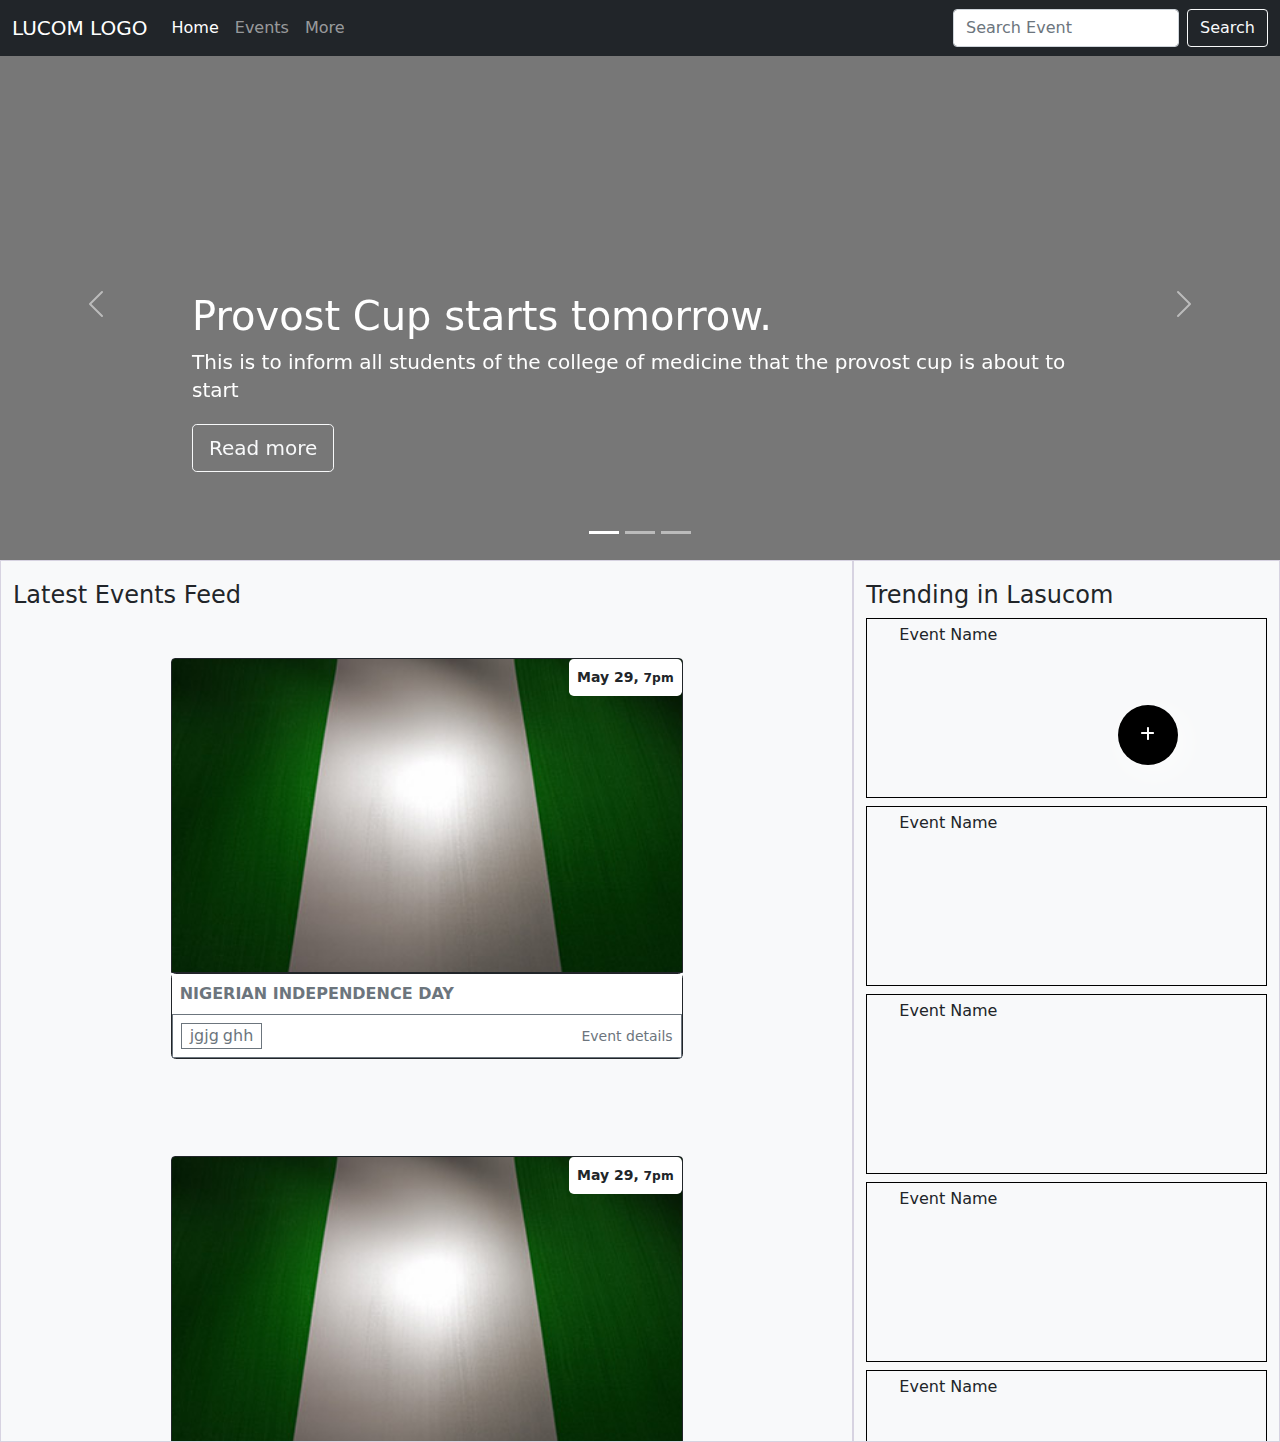
==== index2.html @ 35ef7aa4 "Making fixes" ====
<!DOCTYPE html>
<html lang="en">
<head>
    <meta charset="UTF-8">
    <meta http-equiv="X-UA-Compatible" content="IE=edge">
    <meta name="viewport" content="width=device-width, initial-scale=1.0">
    <meta name="description" content="LUCOM:The Official Web App for Events happening in LASUCOM " >
    <meta name="keywords" content="lasucom, events, lasucom-events, lasucom news">
    <meta name="author" content="The LUCOM-DEV Team">
    <title>Document</title>
    <link rel="stylesheet" href="style.css">
    <link rel="stylesheet" href="bootstrap.css">
    <link rel="stylesheet" href="media.css">
    <link rel="stylesheet" href="effect.css">
    <link rel="stylesheet" href="https://cdnjs.cloudflare.com/ajax/libs/font-awesome/6.4.0/css/all.min.css" />
  </head>



<body class="bg-light m-0">
    
    <div class="m-0  father-div "> 


      <nav class="navbar navbar-expand-md navbar-dark fixed-top bg-dark">
        <div class="container-fluid">
          <a class="navbar-brand" href="#">LUCOM LOGO</a>
          <button class="navbar-toggler" type="button" data-bs-toggle="collapse" data-bs-target="#navbarCollapse" aria-controls="navbarCollapse" aria-expanded="false" aria-label="Toggle navigation">
            <span class="navbar-toggler-icon"></span>
          </button>
          <div class="collapse navbar-collapse" id="navbarCollapse">
            <ul class="navbar-nav me-auto mb-2 mb-md-0">
              <li class="nav-item">
                <a class="nav-link active" aria-current="page" href="#">Home</a>
              </li>
              <li class="nav-item">
                <a class="nav-link" href="#">Events</a>
              </li>
              <li class="nav-item">
                <a class="nav-link ">More</a>
              </li>
            </ul>
            <form class="d-flex">
              <input  class="form-control me-2 " type="search" placeholder="Search Event" aria-label="Search">
              <button  class="btn btn-outline-light" type="submit">Search</button>
            </form>
          </div>
        </div>
      </nav>


    

        <main  class=" container-fluid m-0 p-0">

            <div id="myCarousel" class="carousel slide" data-bs-ride="carousel">

              <div class="carousel-indicators">
                <button type="button" data-bs-target="#myCarousel" data-bs-slide-to="0" class="active" aria-current="true" aria-label="Slide 1"></button>
                <button type="button" data-bs-target="#myCarousel" data-bs-slide-to="1" aria-label="Slide 2"></button>
                <button type="button" data-bs-target="#myCarousel" data-bs-slide-to="2" aria-label="Slide 3"></button>
              </div>

              <div class="carousel-inner">
                <div class="carousel-item active">
                  <svg class="bd-placeholder-img" width="100%" height="100%" xmlns="http://www.w3.org/2000/svg" aria-hidden="true" preserveAspectRatio="xMidYMid slice" focusable="false"><rect width="100%" height="100%" fill="#777"/></svg>
          
                  <div class="container">
                    <div class="carousel-caption text-start">
                      <h1>Provost Cup starts tomorrow.</h1>
                      <p>This is to inform all students of the college of medicine that the provost cup is about to start</p>
                      <p><a class="btn btn-lg btn-outline-light" href="#">Read more</a></p>
                    </div>
                  </div>
                </div>


                <div class="carousel-item">
                  <svg class="bd-placeholder-img" width="100%" height="100%" xmlns="http://www.w3.org/2000/svg" aria-hidden="true" preserveAspectRatio="xMidYMid slice" focusable="false"><rect width="100%" height="100%" fill="#777"/></svg>
          
                  <div class="container">
                    <div class="carousel-caption">
                      <h1>The Quintessentials will be having their induction next month.</h1>
                      <p>We are glad to announce the induction program for our final students</p>
                      <p><a class="btn btn-lg btn-outline-light" href="#">Read more</a></p>
                    </div>
                  </div>
                </div>


                <div class="carousel-item">
                  <svg class="bd-placeholder-img" width="100%" height="100%" xmlns="http://www.w3.org/2000/svg" aria-hidden="true" preserveAspectRatio="xMidYMid slice" focusable="false"><rect width="100%" height="100%" fill="#777"/></svg>
          
                  <div class="container">
                    <div class="carousel-caption text-end">
                      <h1>Today is the Provost's Birthday.</h1>
                      <p>Happy birthday to Prof. Adewuya!</p>
                      <p><a class="btn btn-lg btn-outline-light" href="#">Read more</a></p>
                    </div>
                  </div>
                </div>
              </div>

              <button class="carousel-control-prev" type="button" data-bs-target="#myCarousel" data-bs-slide="prev">
                <span class="carousel-control-prev-icon" aria-hidden="true"></span>
                <span class="visually-hidden">Previous</span>
              </button>
              <button class="carousel-control-next" type="button" data-bs-target="#myCarousel" data-bs-slide="next">
                <span class="carousel-control-next-icon" aria-hidden="true"></span>
                <span class="visually-hidden">Next</span>
              </button>


            </div>
        </main>

<!--end of our carousel-->





<div style="margin: 0;"  class="row">

  <div class="container-fluid col-sm-4 themed-grid-col trend-head order-md-2    ">
    <h4 class="mt-2">Trending in Lasucom</h4>
<div class="trending container-fluid m-0 p-0 d-flex flex-lg-column flex-sm-column gap-2  " >
<div class="content container-fluid "><h6 class="trends mt-1 ms-2">Event Name</h4></div>
<div class="content container-fluid "><h6 class="trends mt-1 ms-2">Event Name</h4></div>
<div class="content container-fluid "><h6 class="trends mt-1 ms-2">Event Name</h4></div>
<div class="content container-fluid "><h6 class="trends mt-1 ms-2">Event Name</h4></div>
<div class="content container-fluid "><h6 class="trends mt-1 ms-2">Event Name</h4></div>
<div class="content container-fluid "><h6 class="trends mt-1 ms-2">Event Name</h4></div>
<div class="content container-fluid "><h6 class="trends mt-1 ms-2">Event Name</h4></div>
<div class="content container-fluid "><h6 class="trends mt-1 ms-2">Event Name</h4></div>
 </div>
  
  </div>

  
  <div class="col-sm-8 themed-grid-col order-md-1 event-head  " id="event-head">

    <h4 class="mt-2">Latest Events Feed</h4>
      <div class="event mt-5 ">
  
      <div class="event-card border border-dark rounded-top   ">
      <div class="top  d-flex justify-content-end ">
          <div class="date border-0 bg-white w-auto rounded-3 flex-column p-2  fw-bold small"> <span>May 29,</span> <span class="small">7pm</span></div>
      </div>
      </div>
  
      <div class="bottom  rounded-3  border border-dark text-muted h-auto">
        <div class="top d-flex justify-content-start ">
        <div class="event-title w-100  bg-white  p-2 ">
        <span class="fw-bold">NIGERIAN INDEPENDENCE DAY</span>
        </div>
        </div>
        <div class="d-flex justify-content-between align-items-center bg-white p-2  border border-secondary  ">
          <div class="content-left d-flex gap-1 border border-secondary px-2 ">
              <div class="engage ">jgjg</div>
          <div class="more ">ghh</div>
          </div>
          <div class="content-right">
              <small class="small ">Event details</small>
          </div>
        </div>
      </div>
      </div>



      <div class="event mt-5 ">
  
        <div class="event-card border border-dark rounded-top   ">
        <div class="top  d-flex justify-content-end ">
            <div class="date border-0 bg-white w-auto rounded-3 flex-column p-2  fw-bold small"> <span>May 29,</span> <span class="small">7pm</span></div>
        </div>
        </div>
    
        <div class="bottom  rounded-3  border border-dark text-muted h-auto">
          <div class="top d-flex justify-content-start ">
          <div class="event-title w-100  bg-white  p-2 ">
          <span class="fw-bold">NIGERIAN INDEPENDENCE DAY</span>
          </div>
          </div>
          <div class="d-flex justify-content-between align-items-center bg-white p-2  border border-secondary  ">
            <div class="content-left d-flex gap-1 border border-secondary px-2 ">
                <div class="engage ">jgjg</div>
            <div class="more ">ghh</div>
            </div>
            <div class="content-right">
                <small class="small ">Event details</small>
            </div>
          </div>
        </div>
        </div>




     



  
     </div>

  </div>





  <!-- <div class=" d-flex justify-content-end create-event fixed-bottom rounded-circle h-50 w-50 bg-danger ">
    <span>+</span>
  </div>-->
          <div class="fixed-bottom  ">
            <div class=" fixed-bottom d-flex justify-content-end create-cont ">
            <div class=" w-auto">
              <button type="button" class="create-button" data-bs-toggle="tooltip" data-bs-placement="left" title="Create Event">
               <i class=" fa fa-light fa-plus "></i>
              </button>
            </div>
            </div>


<div class="footbar  ">

  <div><i class="">Home</i></div>
  <div><i class="">Search</i></div>
  <div><i class="">Bell</i></div>
  <div><i class="">More</i></div>

</div>
</div>



    </div>
    
    <script src="script.js"></script>
    <script src="bootstrap.bundle.min.js"></script>
</body>
</html>
---- style.css ----
::-webkit-scrollbar {
    width: 12px;
}

::-webkit-scrollbar-thumb {
    background-color: #888;
}

::-webkit-scrollbar-thumb:hover {
    background-color: #555;
}



body {
    margin: 0;
    padding: 0;
    scroll-behavior: smooth;
}



.father-div {
    margin: 0;
}




.content {
   border: 1px solid black;
   height: 20vh;
   padding: 2px;
  
     
}

.footbar {
    color: white;
    display: none;
    grid-row: 2;
    height: 60px;
    background: black;
    width: auto;
   
 }
 
 
 .footbar div {
     border: 1px solid grey;
     width:25%;
     display: flex;
     align-items: center;
     justify-content: center;
     padding: 2px;
     height: auto;
 }
 

.event-head {
    overflow-y: scroll;
   height: 98vh;
}


.event {
    width: 100%;
    height: 50vh;
    padding: 0;
    margin: 0;
   
    
}
.event-card{
    background-image: url(./Nigeria.jpg);
    background-position: center;
    background-repeat: no-repeat;
    background-size: cover;
    object-fit: contain;
    overflow: hidden;
    width: auto;
    height: 35vh;
    margin: 0;

}

.top {
background: transparent;
background-color: transparent;
}

.date{
padding: 2px;
}


.bottom{

height: 15vh;
margin: 0;

}

.create-cont {
   margin-bottom: 15vh;
   margin-right: 8vw;
}

.create-button {
    background-color: black;
    color: white;
    font-size: 16px;
    border: none;
    width: 60px;
    height: 60px;
    padding: 10px;
    border-radius: 50%;
    cursor: pointer;
    box-shadow: 6px 7px 40px -4px
            rgb(255, 255, 255);
}

.fa {
    font-style: normal;
}
---- media.css ----
/* This file contains the media queries for the site */


@media screen and (max-width: 308px) {
    
    .trending {
        padding-left: 80px;
       
    }
    
    .content {
       
        width: 100px;
        
    }
        
    
    }

    @media (max-width: 575px) {
       .father-div { 
       padding-bottom: 500px;
      
       }
        .event-head {
            height: 24vh;
        }

        .footbar {
            display: flex;
           
        }

        

        .trend-head {
          width: 100vw;
         height: 200px;
        overflow: hidden;

          
        }


        .trending {
            display: flex ; 
           flex-direction: row;
           padding: 4px;
           flex-wrap: nowrap;
           gap: 2;
           width: 100vw;
           height: 80%;
           overflow-x: auto;
          padding-left: 40px;
           color: blue;
          
        }

        .content {
            width: 150px;
            height: 100%;
            resize: none;
            flex: 0 0 auto;
            margin-right: 10px;
        }

        .event-head {
            overflow-y: visible;
            margin-bottom: 285px;
        }
              
    }


    @media (max-width: 767.98px) {
       
       

        .trending {
           
           
           display: flex !important; 
           flex-direction: row;
           gap: 3;
           overflow-x: scroll;
         
           flex-wrap: nowrap;
        }
              
    }
    


    @media (min-width: 769.98px) {

        .trend-head {
          height: 98vh;
          overflow-y: scroll;
          white-space: nowrap;
        }

    }


    @media (min-width: 800px) {

        .event {
          width: 40vw !important;
        
         margin: 0 auto;
        }

    }

    @media (max-width: 900px) {

    

    }
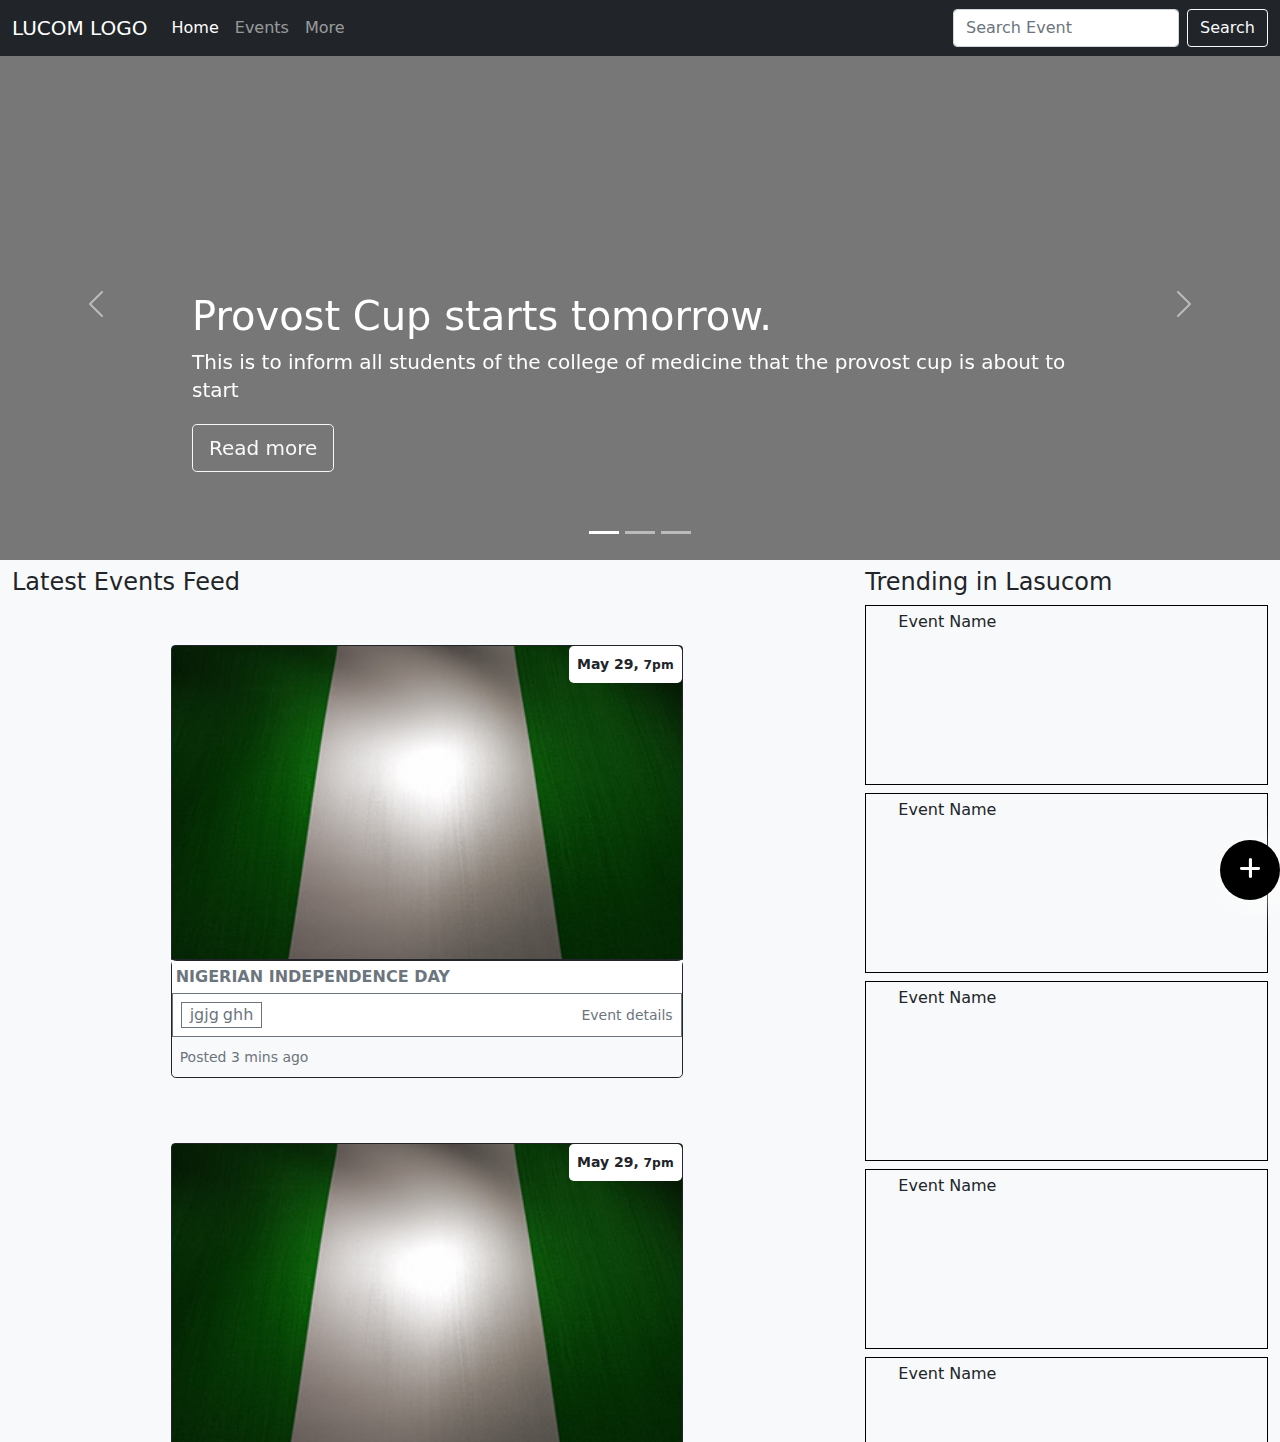
==== commit 7abbef11: "Added Post timer at bottom of card" ====
--- a/index2.html
+++ b/index2.html
@@ -7,7 +7,7 @@
     <meta name="description" content="LUCOM:The Official Web App for Events happening in LASUCOM " >
     <meta name="keywords" content="lasucom, events, lasucom-events, lasucom news">
     <meta name="author" content="The LUCOM-DEV Team">
-    <title>Document</title>
+    <title>LUCOM-EVENT</title>
     <link rel="stylesheet" href="style.css">
     <link rel="stylesheet" href="bootstrap.css">
     <link rel="stylesheet" href="media.css">
@@ -151,8 +151,8 @@
   
       <div class="bottom  rounded-3  border border-dark text-muted h-auto">
         <div class="top d-flex justify-content-start ">
-        <div class="event-title w-100  bg-white  p-2 ">
-        <span class="fw-bold">NIGERIAN INDEPENDENCE DAY</span>
+        <div class="event-title  w-100  bg-white  p-1 ">
+        <span class="fw-bold card-text">NIGERIAN INDEPENDENCE DAY </span>
         </div>
         </div>
         <div class="d-flex justify-content-between align-items-center bg-white p-2  border border-secondary  ">
@@ -164,6 +164,10 @@
               <small class="small ">Event details</small>
           </div>
         </div>
+        <div>
+          <p class="card-text p-2"><small class="text-muted">Posted 3 mins ago</small></p>
+        </div>
+        
       </div>
       </div>
 
@@ -180,7 +184,7 @@
         <div class="bottom  rounded-3  border border-dark text-muted h-auto">
           <div class="top d-flex justify-content-start ">
           <div class="event-title w-100  bg-white  p-2 ">
-          <span class="fw-bold">NIGERIAN INDEPENDENCE DAY</span>
+          <span class="fw-bold text-black">NIGERIAN INDEPENDENCE DAY</span>
           </div>
           </div>
           <div class="d-flex justify-content-between align-items-center bg-white p-2  border border-secondary  ">
@@ -191,6 +195,9 @@
             <div class="content-right">
                 <small class="small ">Event details</small>
             </div>
+          </div>
+          <div>
+            <p class="card-text p-2"><small class="text-muted">Posted 3 mins ago</small></p>
           </div>
         </div>
         </div>
--- a/style.css
+++ b/style.css
@@ -9,6 +9,7 @@
 ::-webkit-scrollbar-thumb:hover {
     background-color: #555;
 }
+
 
 
 
@@ -101,10 +102,23 @@
 
 }
 
-.create-cont {
-   margin-bottom: 15vh;
-   margin-right: 8vw;
-}
+.slide-div {
+    position: fixed;
+    bottom: 95px;
+    right: -100px; /* Initial position outside the viewport */
+    transition: right 0.5s ease-out; /* Animation duration and easing */
+  }
+  
+  .slide-div.show {
+    right: 20px; /* Final position when shown */
+    opacity: 1; /* Show the div */
+  }
+  
+  .slide-div.hide {
+    right: -100px; /* Hide the div */
+    opacity: 0;
+  }
+  
 
 .create-button {
     background-color: black;
@@ -120,6 +134,105 @@
             rgb(255, 255, 255);
 }
 
+.upload-button {
+        color: white;
+        font-size: 16px;
+        border: none;
+        width: 60px;
+        height: 60px;
+        padding: 10px;
+        border-radius: 50%;
+        cursor: pointer;
+        box-shadow: 6px 7px 40px -4px
+                rgb(255, 255, 255);
+                transition: right 0.5s ease-out;
+                right: -100px;
+}
+
+.upload-button {
+    right: 20px;
+}
 .fa {
     font-style: normal;
-}+    font-size: 25px;
+}
+
+
+
+
+
+
+
+
+/*Here comes the code for the dashboard*/
+
+.left-parent {
+    height: 8vh;
+}
+
+
+.profile-details {
+    height: 13vh;
+    border-bottom: 1px solid rgba(0, 123, 255, .2);;
+}
+
+.profile-pic {
+    border-radius: 50%;
+    border: none;
+    width: 50px;
+    height: 50px;
+}
+
+.dp {
+    font-size: 16px;
+    border: none;
+    width: 50px;
+    height: 50px;
+    border-radius: 50%;
+    cursor: pointer;
+    
+  
+}
+
+
+
+
+/* Style the file input container */
+#file-input {
+    position: absolute;
+    opacity: 0;
+   
+   
+  }
+  
+  /* Style the label */
+  #file-label {
+    display: inline-block;
+    padding: 20px 20px;
+    background-color: #e8e8e8;
+    color: #333;
+    cursor: pointer;
+    width: 70px;
+    height: 70px;
+    border-radius: 50%;
+    cursor: pointer;
+    text-align: center;
+  }
+  
+  /* Style the "No image chosen" text */
+  #file-chosen {
+    margin-left: 10px;
+    color: #666;
+  }
+  
+  /* Change the "Choose file" text */
+  #file-input::file-selector-button::before {
+    content: "Choose image";
+  }
+  
+  
+  /* Change the "No file chosen" text */
+  #file-input::file-selector-button::after {
+    content: "No image chosen";
+  }
+  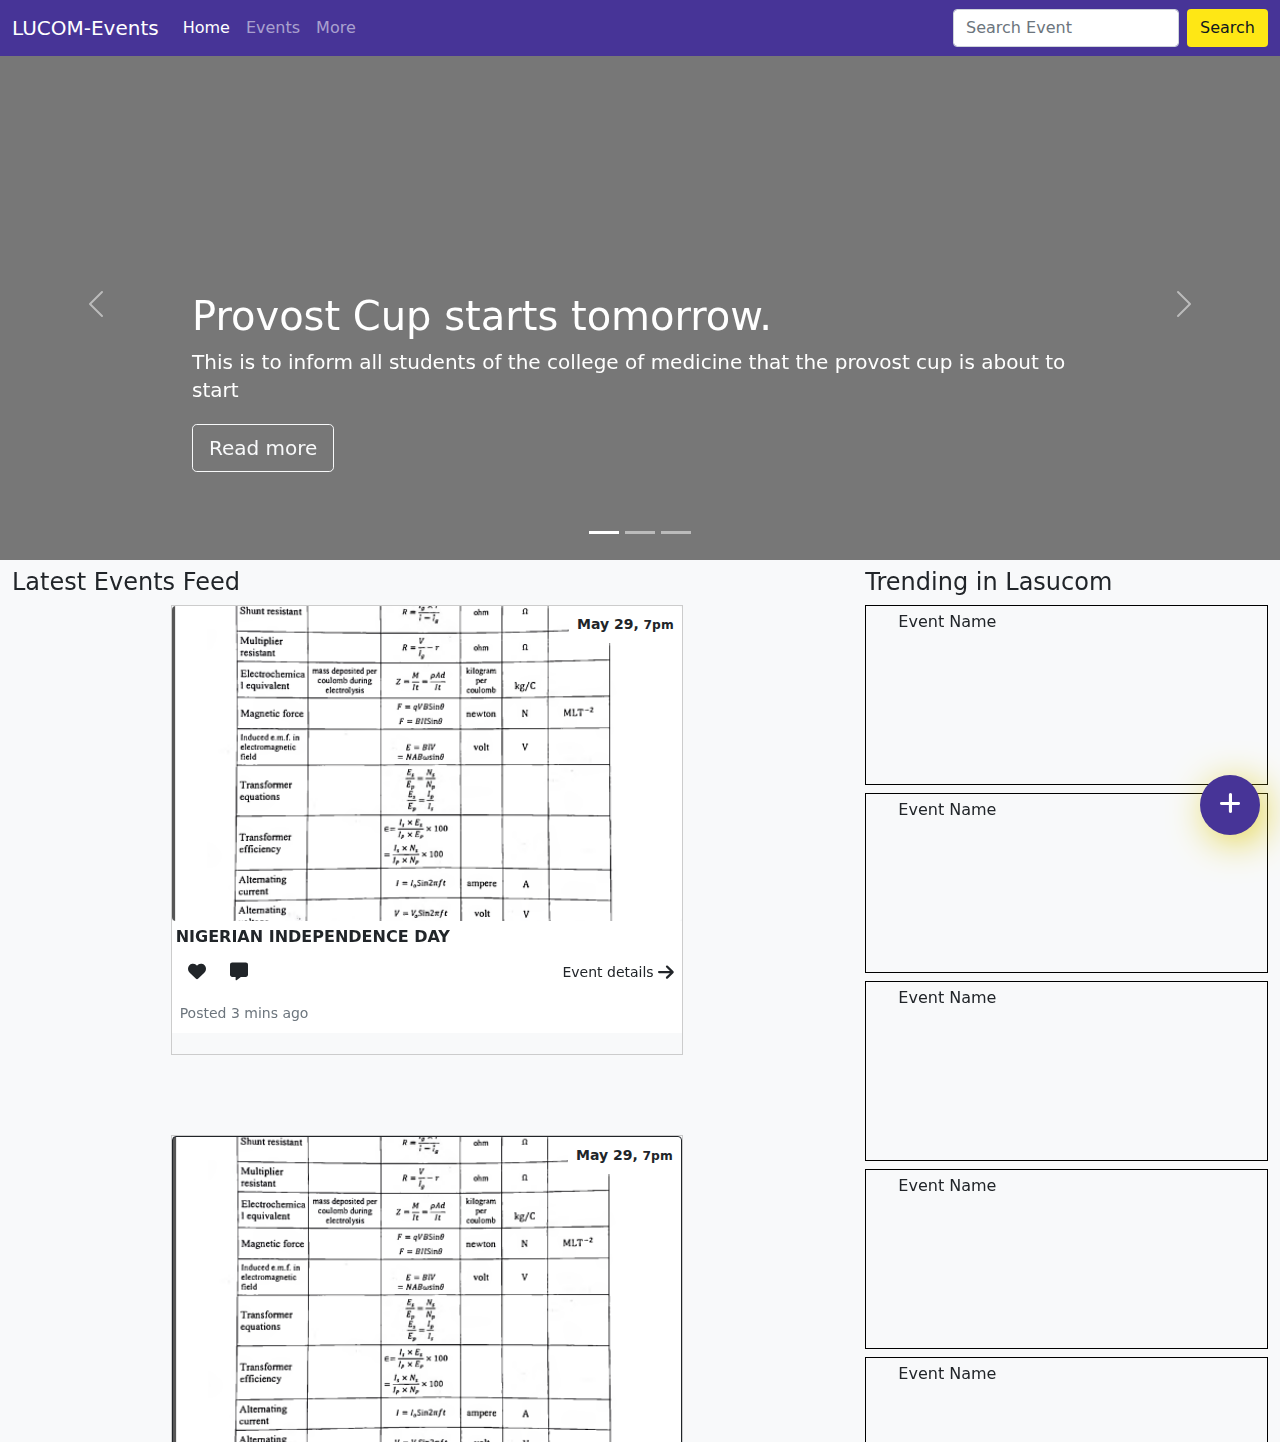
==== commit ddc8ff52: "Added Post timer at bottom of card" ====
--- a/index2.html
+++ b/index2.html
@@ -22,9 +22,9 @@
     <div class="m-0  father-div "> 
 
 
-      <nav class="navbar navbar-expand-md navbar-dark fixed-top bg-dark">
+      <nav style="background-color: #473497;" class="navbar navbar-dark navbar-expand-md  fixed-top">
         <div class="container-fluid">
-          <a class="navbar-brand" href="#">LUCOM LOGO</a>
+          <a class="navbar-brand" href="#">LUCOM-Events</a>
           <button class="navbar-toggler" type="button" data-bs-toggle="collapse" data-bs-target="#navbarCollapse" aria-controls="navbarCollapse" aria-expanded="false" aria-label="Toggle navigation">
             <span class="navbar-toggler-icon"></span>
           </button>
@@ -42,7 +42,7 @@
             </ul>
             <form class="d-flex">
               <input  class="form-control me-2 " type="search" placeholder="Search Event" aria-label="Search">
-              <button  class="btn btn-outline-light" type="submit">Search</button>
+              <button style="background-color: #FEE715FF; color: #101820FF ;"  class="btn " type="submit">Search</button>
             </form>
           </div>
         </div>
@@ -141,30 +141,30 @@
   <div class="col-sm-8 themed-grid-col order-md-1 event-head  " id="event-head">
 
     <h4 class="mt-2">Latest Events Feed</h4>
-      <div class="event mt-5 ">
-  
-      <div class="event-card border border-dark rounded-top   ">
+      <div class="event mb-event-5 ">
+  
+      <div class="event-card rounded   ">
       <div class="top  d-flex justify-content-end ">
-          <div class="date border-0 bg-white w-auto rounded-3 flex-column p-2  fw-bold small"> <span>May 29,</span> <span class="small">7pm</span></div>
-      </div>
-      </div>
-  
-      <div class="bottom  rounded-3  border border-dark text-muted h-auto">
+          <div data-bs-toggle="tooltip" data-bs-placement="left" title="Date and Time of Event" class="date border-0 bg-white w-auto rounded-3 flex-column p-2  fw-bold small"> <span>May 29,</span> <span class="small">7pm</span></div>
+      </div>
+      </div>
+  
+      <div class="bottom  rounded-3   h-auto">
         <div class="top d-flex justify-content-start ">
-        <div class="event-title  w-100  bg-white  p-1 ">
-        <span class="fw-bold card-text">NIGERIAN INDEPENDENCE DAY </span>
-        </div>
-        </div>
-        <div class="d-flex justify-content-between align-items-center bg-white p-2  border border-secondary  ">
-          <div class="content-left d-flex gap-1 border border-secondary px-2 ">
-              <div class="engage ">jgjg</div>
-          <div class="more ">ghh</div>
-          </div>
-          <div class="content-right">
-              <small class="small ">Event details</small>
-          </div>
-        </div>
-        <div>
+        <div class="event-header  w-100  bg-white  p-1 ">
+        <span class=" event-title fw-bold text-uppercase ">NIGERIAN INDEPENDENCE DAY </span>
+        </div>
+        </div>
+        <div class="d-flex justify-content-between align-items-center bg-white p-2   ">
+          <div class="content-left d-flex gap-lg-4 gap-3   px-2 ">
+              <div class="engage "><i class="small-icon fa fa-thin fa-heart engage-icon"></i></div>
+          <div class="more "><i class="small-icon fa fa-thin fa-message engage-icon"></i></div>
+          </div>
+          <div class="content-right d-flex align-items-center gap-1 ">
+              <small class="small  ">Event details</small><i class="small-icon fa fa-light fa-arrow-right"></i>
+          </div>
+        </div>
+        <div class="bg-white">
           <p class="card-text p-2"><small class="text-muted">Posted 3 mins ago</small></p>
         </div>
         
@@ -173,11 +173,11 @@
 
 
 
-      <div class="event mt-5 ">
+      <div class="event mb-event-5 ">
   
         <div class="event-card border border-dark rounded-top   ">
         <div class="top  d-flex justify-content-end ">
-            <div class="date border-0 bg-white w-auto rounded-3 flex-column p-2  fw-bold small"> <span>May 29,</span> <span class="small">7pm</span></div>
+            <div data-bs-toggle="tooltip" data-bs-placement="left" title="Date and Time of Event" class="date border-0 bg-white w-auto rounded-3 flex-column p-2  fw-bold small"> <span>May 29,</span> <span class="small">7pm</span></div>
         </div>
         </div>
     
@@ -222,13 +222,12 @@
     <span>+</span>
   </div>-->
           <div class="fixed-bottom  ">
-            <div class=" fixed-bottom d-flex justify-content-end create-cont ">
-            <div class=" w-auto">
-              <button type="button" class="create-button" data-bs-toggle="tooltip" data-bs-placement="left" title="Create Event">
+            
+              <button type="button" class=" fixed-bottoms create-button " data-bs-toggle="tooltip" data-bs-placement="left" title="Create Event">
                <i class=" fa fa-light fa-plus "></i>
               </button>
-            </div>
-            </div>
+            
+            
 
 
 <div class="footbar  ">
--- a/style.css
+++ b/style.css
@@ -1,5 +1,5 @@
 ::-webkit-scrollbar {
-    width: 12px;
+    width: 10px;
 }
 
 ::-webkit-scrollbar-thumb {
@@ -7,7 +7,7 @@
 }
 
 ::-webkit-scrollbar-thumb:hover {
-    background-color: #555;
+    background-color:#473497;
 }
 
 
@@ -37,11 +37,11 @@
 }
 
 .footbar {
-    color: white;
+    color: #271770;
     display: none;
     grid-row: 2;
     height: 60px;
-    background: black;
+    background: #FFFF;
     width: auto;
    
  }
@@ -69,11 +69,38 @@
     height: 50vh;
     padding: 0;
     margin: 0;
+    border: 1px solid #ccc;
+      transition: border-color 0.3s;
+      position: relative;
    
     
 }
+
+.event:hover, .event:focus {
+    border-color: purple;
+      box-shadow: 0 0 12px purple;
+}
+
+.event::before {
+    content: "";
+    position: absolute;
+    top: -2px;
+    left: -2px;
+    right: -2px;
+    bottom: -2px;
+    border: 1px solid transparent;
+    z-index: -1;
+    transition: border-color 0.3s;
+}
+
+.event:hover::before,
+.event:focus::before {
+  border-color: purple;
+  box-shadow: 0 0 1px purple;
+}
+
 .event-card{
-    background-image: url(./Nigeria.jpg);
+    background-image: url(./calc.png);
     background-position: center;
     background-repeat: no-repeat;
     background-size: cover;
@@ -85,6 +112,18 @@
 
 }
 
+.event-header {
+   
+}
+
+.eventtitle {
+    overflow: hidden;
+      text-overflow: ellipsis;
+      display: -webkit-box;
+      -webkit-line-clamp: 1;
+      -webkit-box-orient: vertical;
+}
+
 .top {
 background: transparent;
 background-color: transparent;
@@ -119,9 +158,10 @@
     opacity: 0;
   }
   
+  
 
 .create-button {
-    background-color: black;
+    background-color: #473497;
     color: white;
     font-size: 16px;
     border: none;
@@ -131,7 +171,7 @@
     border-radius: 50%;
     cursor: pointer;
     box-shadow: 6px 7px 40px -4px
-            rgb(255, 255, 255);
+            rgb(221, 200, 12);
 }
 
 .upload-button {
--- a/media.css
+++ b/media.css
@@ -17,6 +17,14 @@
         
     
     }
+    
+
+@media screen and (max-width: 306px) {
+   
+
+}
+
+    
 
     @media (max-width: 575px) {
        .father-div { 
@@ -69,7 +77,8 @@
             overflow-y: visible;
             margin-bottom: 285px;
         }
-              
+
+     
     }
 
 
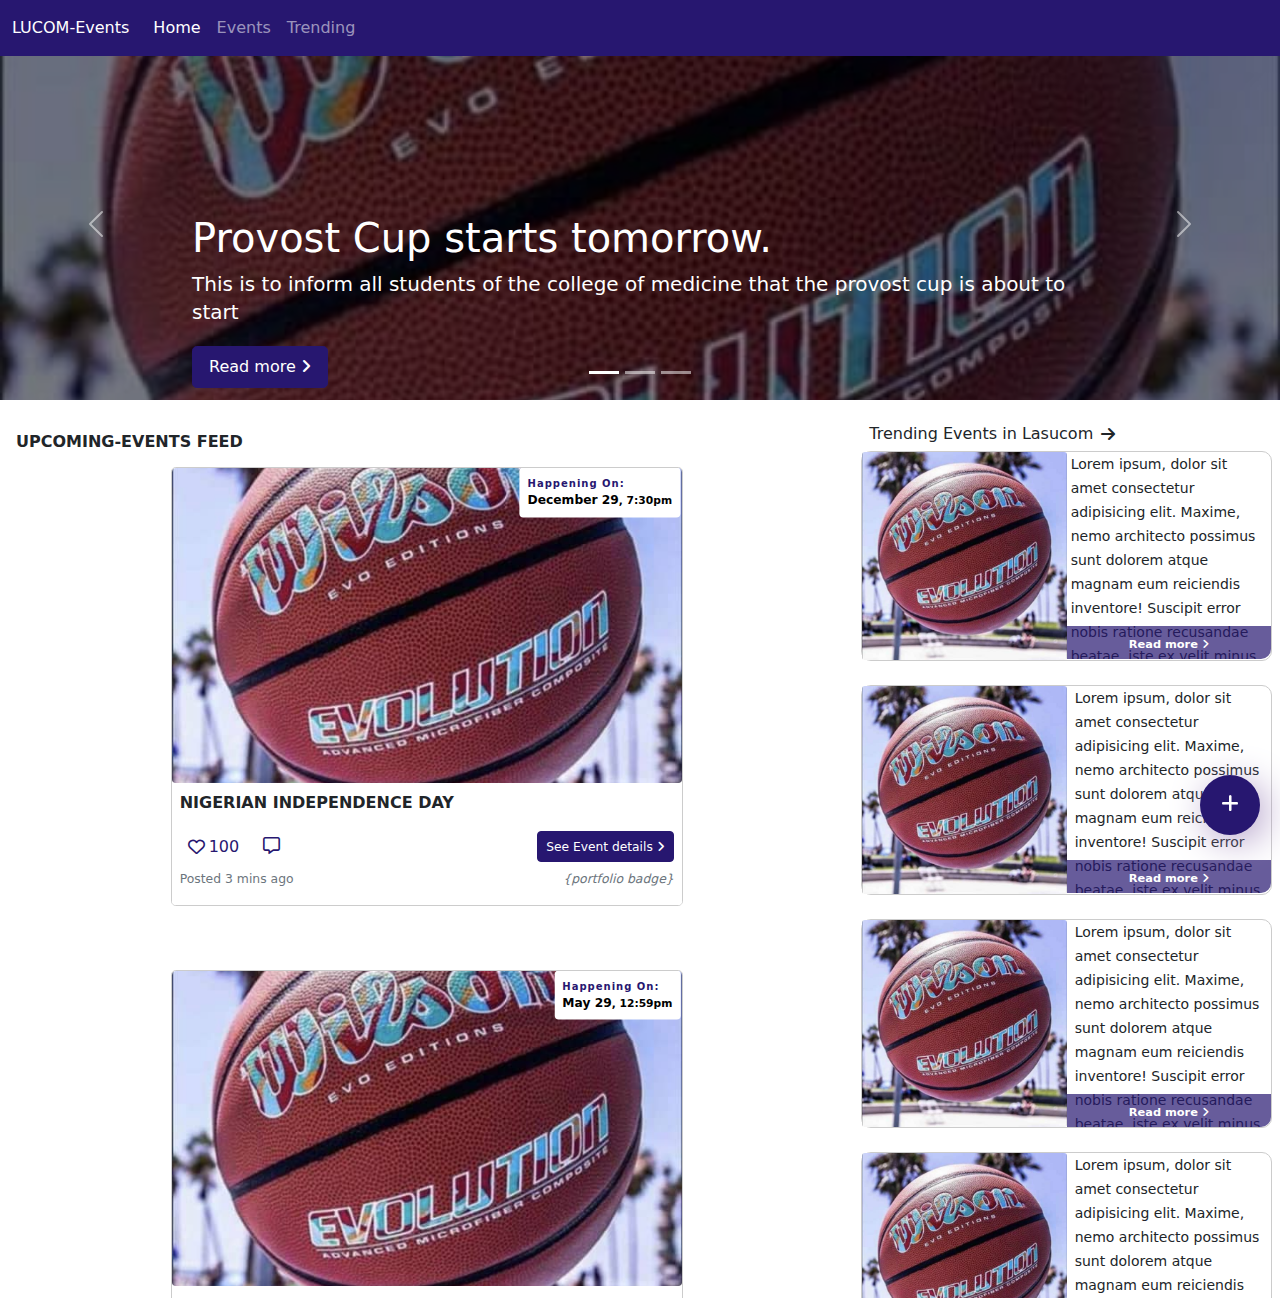
==== commit a338b848: "Making final adjustments before backend part 1" ====
--- a/index2.html
+++ b/index2.html
@@ -1,250 +1,749 @@
 <!DOCTYPE html>
 <html lang="en">
-<head>
-    <meta charset="UTF-8">
-    <meta http-equiv="X-UA-Compatible" content="IE=edge">
-    <meta name="viewport" content="width=device-width, initial-scale=1.0">
-    <meta name="description" content="LUCOM:The Official Web App for Events happening in LASUCOM " >
-    <meta name="keywords" content="lasucom, events, lasucom-events, lasucom news">
-    <meta name="author" content="The LUCOM-DEV Team">
+  <head>
+    <meta charset="UTF-8" />
+    <meta http-equiv="X-UA-Compatible" content="IE=edge" />
+    <meta name="viewport" content="width=device-width, initial-scale=1.0" />
+    <meta
+      name="description"
+      content="LUCOM:The Official Web App for Events happening in LASUCOM "
+    />
+    <meta
+      name="keywords"
+      content="lasucom, events, lasucom-events, lasucom news"
+    />
+    <meta name="author" content="The LUCOM-DEV Team" />
     <title>LUCOM-EVENT</title>
-    <link rel="stylesheet" href="style.css">
-    <link rel="stylesheet" href="bootstrap.css">
-    <link rel="stylesheet" href="media.css">
-    <link rel="stylesheet" href="effect.css">
-    <link rel="stylesheet" href="https://cdnjs.cloudflare.com/ajax/libs/font-awesome/6.4.0/css/all.min.css" />
+    <link rel="stylesheet" href="style.css" />
+    <link rel="stylesheet" href="bootstrap.css" />
+    <link rel="stylesheet" href="media.css" />
+    <link rel="stylesheet" href="effect.css" />
+    <link rel="stylesheet" href="https://cdnjs.cloudflare.com/ajax/libs/font-awesome/6.4.0/css/all.min.css"/>
   </head>
 
 
 
-<body class="bg-light m-0">
+
+  <body class="m-0">
+
+
+    <div class="preloader">
+      <div class="logo">
+        <div class="ring"></div>
+      </div>
+    </div>
+
     
-    <div class="m-0  father-div "> 
-
-
-      <nav style="background-color: #473497;" class="navbar navbar-dark navbar-expand-md  fixed-top">
+    <div class="father-div    m-0">
+
+
+      <div class="search-bar p-0 m-0">
+        <form class="p-0 m-0 border border-dark h-100 ">
+          <input class="form-control w-100 h-100  " id="searchnav" type="search" placeholder="Search Event" aria-label="Search" autofocus/>
+        </form>
+      </div>
+
+      
+   <div class="more-settings-popup bg-light">
+    <ul class="dropdown-menu d-block position-static m-0 shadow w-220px">
+     
+      <li>
+        <a class="dropdown-item d-flex gap-2 align-items-center small" href="#">
+          <svg class="bi" width="16" height="16"><use xlink:href="#music-note-beamed"/></svg>
+          Dark Mode
+        </a>
+      </li>
+      <li>
+        <a class="dropdown-item d-flex gap-2 align-items-center small" href="#">
+          <svg class="bi" width="16" height="16"><use xlink:href="#joystick"/></svg>
+          Contact us
+        </a>
+      </li>
+      <li><hr class="dropdown-divider"></li>
+      <li>
+        <a class="dropdown-item  d-flex gap-2 align-items-center small" href="#">
+          <svg class="bi" width="16" height="16"><use xlink:href="#trash"/></svg>
+          @LUCOM-DEV Team
+        </a>
+      </li>
+    </ul>
+    
+  </div>
+
+
+     
+      
+     
+
+
+
+
+      <nav
+        style="background-color: #271770"
+        class="navbar navbar-dark navbar-expand-md fixed-top"
+      >
         <div class="container-fluid">
-          <a class="navbar-brand" href="#">LUCOM-Events</a>
-          <button class="navbar-toggler" type="button" data-bs-toggle="collapse" data-bs-target="#navbarCollapse" aria-controls="navbarCollapse" aria-expanded="false" aria-label="Toggle navigation">
-            <span class="navbar-toggler-icon"></span>
+        
+          <a style="font-size: medium" class="navbar-brand disappear" href="#"
+            >LUCOM-Events</a
+          >
+          <button
+            class="navbar-toggler disappear"
+            type="button"
+            data-bs-toggle="collapse"
+            data-bs-target="#navbarCollapse"
+            aria-controls="navbarCollapse"
+            aria-expanded="false"
+            aria-label="Toggle navigation"
+          >
+            <span class="navbar-toggler-icon disappear"></span>
           </button>
-          <div class="collapse navbar-collapse" id="navbarCollapse">
+          <div class="collapse navbar-collapse disappear" id="navbarCollapse">
             <ul class="navbar-nav me-auto mb-2 mb-md-0">
               <li class="nav-item">
                 <a class="nav-link active" aria-current="page" href="#">Home</a>
               </li>
               <li class="nav-item">
-                <a class="nav-link" href="#">Events</a>
+                <a class="nav-link" href="#event-head">Events</a>
               </li>
               <li class="nav-item">
-                <a class="nav-link ">More</a>
+                <a class="nav-link" href="#trend-head">Trending</a>
               </li>
             </ul>
-            <form class="d-flex">
-              <input  class="form-control me-2 " type="search" placeholder="Search Event" aria-label="Search">
-              <button style="background-color: #FEE715FF; color: #101820FF ;"  class="btn " type="submit">Search</button>
-            </form>
           </div>
         </div>
       </nav>
 
 
+
+
+
+      <main class="container-fluid m-0 p-0">
+        <div id="myCarousel" class="carousel slide" data-bs-ride="carousel">
+          <div class="carousel-indicators">
+            <button
+              type="button"
+              data-bs-target="#myCarousel"
+              data-bs-slide-to="0"
+              class="active"
+              aria-current="true"
+              aria-label="Slide 1"
+            ></button>
+            <button
+              type="button"
+              data-bs-target="#myCarousel"
+              data-bs-slide-to="1"
+              aria-label="Slide 2"
+            ></button>
+            <button
+              type="button"
+              data-bs-target="#myCarousel"
+              data-bs-slide-to="2"
+              aria-label="Slide 3"
+            ></button>
+          </div>
+
+          <div class="carousel-inner">
+            <div
+              style="background-image: url(./ball.jpg)"
+              class="carousel-item active slide-img"
+            >
+              <div class="container">
+                <div class="carousel-caption text-start">
+                  <h1>Provost Cup starts tomorrow.</h1>
+                  <p>
+                    This is to inform all students of the college of medicine
+                    that the provost cup is about to start
+                  </p>
+                  <p>
+                    <a
+                      class="btn btn-lucom-1 btn-lg slide-link"
+                      href="#"
+                      data-bs-toggle="modal"
+                      data-bs-target="#modalSheet"
+                      >Read more
+                      <i class="fa fa-angle-right" aria-hidden="true"></i
+                    ></a>
+                  </p>
+                </div>
+              </div>
+            </div>
+
+            <div
+              style="background-image: url(./ball.jpg)"
+              class="carousel-item slide-img"
+            >
+              <div class="container">
+                <div class="carousel-caption text-start">
+                  <h1>The Quintessentials induction is next month.</h1>
+                  <p>
+                    We are glad to announce the induction program for our final
+                    students
+                  </p>
+                  <p>
+                    <a
+                      class="btn btn-lucom-1 btn-lg slide-link"
+                      href="#"
+                      data-bs-toggle="modal"
+                      data-bs-target="#modalSheet"
+                      >Read more
+                      <i class="fa fa-angle-right" aria-hidden="true"></i
+                    ></a>
+                  </p>
+                </div>
+              </div>
+            </div>
+
+            <div
+              style="background-image: url(./ball.jpg)"
+              class="carousel-item slide-img"
+            >
+              <div class="container">
+                <div class="carousel-caption text-end">
+                  <h1>Today is the Provost's Birthday.</h1>
+                  <p>Happy birthday to Prof. Adewuya!</p>
+                  <p>
+                    <a
+                      class="btn btn-lucom-1 btn-lg slide-link"
+                      href="#"
+                      data-bs-toggle="modal"
+                      data-bs-target="#modalSheet"
+                      >Read more
+                      <i class="fa fa-angle-right" aria-hidden="true"></i
+                    ></a>
+                  </p>
+                </div>
+              </div>
+            </div>
+          </div>
+
+          <button
+            class="carousel-control-prev"
+            type="button"
+            data-bs-target="#myCarousel"
+            data-bs-slide="prev"
+          >
+            <span class="carousel-control-prev-icon" aria-hidden="true"></span>
+            <span class="visually-hidden">Previous</span>
+          </button>
+          <button
+            class="carousel-control-next"
+            type="button"
+            data-bs-target="#myCarousel"
+            data-bs-slide="next"
+          >
+            <span class="carousel-control-next-icon" aria-hidden="true"></span>
+            <span class="visually-hidden">Next</span>
+          </button>
+        </div>
+      </main>
+
+      <!--end of our carousel-->
+
+
+
+
+
+
+
+      <div class="row m-0 pt-3">
+
+
+        <div
+          id="trend-head"
+          class="container-fluid col-sm-4 themed-grid-col trend-head order-md-2 px-3"
+        >
+          <h6 class="pt-2 d-flex align-items-center gap-2">Trending Events in Lasucom <i class="fa fa-arrow-right" aria-hidden="true"></i></h6>
+          <div
+            class="trending container-fluid m-0 px-1 d-flex flex-lg-column flex-sm-column gap-md-4"
+          >
+            <div class="trend-content row p-0">
+              <div
+                style="background-image: url(./ball.jpg)"
+                class="col-6 trend-img"
+              ></div>
+              <div class="col-6 trend-text m-0 px-1">
+                <small
+                  >Lorem ipsum, dolor sit amet consectetur adipisicing elit.
+                  Maxime, nemo architecto possimus sunt dolorem atque magnam eum
+                  reiciendis inventore! Suscipit error nobis ratione recusandae
+                  beatae, iste ex velit minus ipsum.</small
+                >
+                <div
+                  class="overlay-div m-0 p-2"
+                  data-bs-toggle="modal"
+                  data-bs-target="#modalSheet"
+                >
+                  <small
+                    >Read more
+                    <i class="fa fa-angle-right" aria-hidden="true"></i>
+                  </small>
+                </div>
+              </div>
+            </div>
+
+            <div class="trend-content row p-0">
+              <div
+                style="background-image: url(./ball.jpg)"
+                class="col-6 trend-img"
+              ></div>
+              <div class="col-6 trend-text m-0 px-2">
+                <small
+                  >Lorem ipsum, dolor sit amet consectetur adipisicing elit.
+                  Maxime, nemo architecto possimus sunt dolorem atque magnam eum
+                  reiciendis inventore! Suscipit error nobis ratione recusandae
+                  beatae, iste ex velit minus ipsum.</small
+                >
+                <div
+                  class="overlay-div m-0 p-2"
+                  data-bs-toggle="modal"
+                  data-bs-target="#modalSheet"
+                >
+                  <small
+                    >Read more
+                    <i class="fa fa-angle-right" aria-hidden="true"></i>
+                  </small>
+                </div>
+              </div>
+            </div>
+
+            <div class="trend-content row p-0">
+              <div
+                style="background-image: url(./ball.jpg)"
+                class="col-6 trend-img"
+              ></div>
+              <div class="col-6 trend-text m-0 px-2">
+                <small
+                  >Lorem ipsum, dolor sit amet consectetur adipisicing elit.
+                  Maxime, nemo architecto possimus sunt dolorem atque magnam eum
+                  reiciendis inventore! Suscipit error nobis ratione recusandae
+                  beatae, iste ex velit minus ipsum.</small
+                >
+                <div
+                  class="overlay-div m-0 p-2"
+                  data-bs-toggle="modal"
+                  data-bs-target="#modalSheet"
+                >
+                  <small
+                    >Read more
+                    <i class="fa fa-angle-right" aria-hidden="true"></i>
+                  </small>
+                </div>
+              </div>
+            </div>
+
+            <div class="trend-content row p-0">
+              <div
+                style="background-image: url(./ball.jpg)"
+                class="col-6 trend-img"
+              ></div>
+              <div class="col-6 trend-text m-0 px-2">
+                <small
+                  >Lorem ipsum, dolor sit amet consectetur adipisicing elit.
+                  Maxime, nemo architecto possimus sunt dolorem atque magnam eum
+                  reiciendis inventore! Suscipit error nobis ratione recusandae
+                  beatae, iste ex velit minus ipsum.</small
+                >
+                <div
+                  class="overlay-div m-0 p-2"
+                  data-bs-toggle="modal"
+                  data-bs-target="#modalSheet"
+                >
+                  <small
+                    >Read more
+                    <i class="fa fa-angle-right" aria-hidden="true"></i>
+                  </small>
+                </div>
+              </div>
+            </div>
+
+            <div class="trend-content row p-0">
+              <div
+                style="background-image: url(./ball.jpg)"
+                class="col-6 trend-img"
+              ></div>
+              <div class="col-6 trend-text m-0 px-2">
+                <small
+                  >Lorem ipsum, dolor sit amet consectetur adipisicing elit.
+                  Maxime, nemo architecto possimus sunt dolorem atque magnam eum
+                  reiciendis inventore! Suscipit error nobis ratione recusandae
+                  beatae, iste ex velit minus ipsum.</small
+                >
+                <div
+                  class="overlay-div m-0 p-2"
+                  data-bs-toggle="modal"
+                  data-bs-target="#modalSheet"
+                >
+                  <small
+                    >Read more
+                    <i class="fa fa-angle-right" aria-hidden="true"></i>
+                  </small>
+                </div>
+              </div>
+            </div>
+          </div>
+        </div>
+
+
+
+
+
+
+
+        <div
+          class="col-sm-8 themed-grid-col order-md-1 event-head p-0 mt- content"
+          id="event-head"
+        >
+          <h6 style="padding-left: 1rem" class="pt-3 pb-2 fw-bolder">
+            UPCOMING-EVENTS FEED
+          </h6>
+          <div class="event rounded-3 mb-event-5">
+            <div
+              data-bs-toggle="tooltip"
+              data-bs-placement="left"
+              title="Date and Time of Event"
+              class="date bg-white w-auto rounded-2 d-flex flex-column py-2 px-2 fw-bold small"
+            >
+              <span style="letter-spacing: 1px" class="lucom-color event-tiny"
+                >Happening On:</span
+              >
+              <small>December 29<span class="small">, 7:30pm</span></small>
+            </div>
+
+            <div
+              style="background-image: url(./ball.jpg)"
+              class="event-card rounded"
+            ></div>
+
+            <div class="bottom rounded-3 h-auto">
+              <div class="top d-flex justify-content-start">
+                <div class="event-title-header w-100 bg-white p-2">
+                  <span class="event-title fw-bold text-uppercase"
+                    >NIGERIAN INDEPENDENCE DAY</span
+                  >
+                </div>
+              </div>
+              <div
+                class="d-flex justify-content-between align-items-center bg-white p-2"
+              >
+                <div class="content-left d-flex gap-lg-4 gap-3 px-2">
+                  <div class="engage d-flex gap-1 align-items-center">
+                    <i class="small-icon fa far fa-thin fa-heart like-icon"></i
+                    ><span class="small-icon-text">100</span>
+                  </div>
+                  <div class="more">
+                    <i
+                      class="small-icon fa far fa-thin fa-message engage-icon"
+                    ></i>
+                  </div>
+                </div>
+                <div class="content-right d-flex align-items-center gap-1">
+                  <a
+                    href=""
+                    class="btn btn-sm btn-lucom-2 rounded-2"
+                    data-bs-toggle="modal"
+                    data-bs-target="#modalSheet"
+                    ><small
+                      >See Event details
+                      <i
+                        class="fa fa-angle-right"
+                        aria-hidden="true"
+                      ></i></small
+                  ></a>
+                </div>
+              </div>
+              <div class="bg-white m-0 px-2 time-posted d-flex justify-content-between align-items-center">
+                <p class="text-muted event-txt-sm">Posted 3 mins ago</p>
+                <p class="text-muted event-txt-sm"><span><i>{portfolio badge}</i></span></p>
+              </div>
+            </div>
+          </div>
+
+          <div class="event rounded-3 mb-event-5">
+            <div
+              data-bs-toggle="tooltip"
+              data-bs-placement="left"
+              title="Date and Time of Event"
+              class="date bg-white w-auto rounded-2 d-flex flex-column py-2 px-2 fw-bold small"
+            >
+              <span style="letter-spacing: 1px" class="lucom-color event-tiny"
+                >Happening On:</span
+              >
+              <small>May 29<span class="small">, 12:59pm</span></small>
+            </div>
+
+            <div
+              style="background-image: url(./ball.jpg)"
+              class="event-card rounded"
+            ></div>
+
+            <div class="bottom rounded-3 h-auto">
+              <div class="top d-flex justify-content-start">
+                <div class="event-title-header w-100 bg-white p-2">
+                  <span class="event-title fw-bold text-uppercase"
+                    >NIGERIAN INDEPENDENCE DAY</span
+                  >
+                </div>
+              </div>
+              <div
+                class="d-flex justify-content-between align-items-center bg-white p-2"
+              >
+                <div class="content-left d-flex gap-lg-4 gap-3 px-2">
+                  <div class="engage d-flex gap-1 align-items-center">
+                    <i class="small-icon fa far fa-thin fa-heart like-icon"></i
+                    ><span class="small-icon-text">100</span>
+                  </div>
+                  <div class="more">
+                    <i
+                      class="small-icon fa far fa-thin fa-message engage-icon"
+                    ></i>
+                  </div>
+                </div>
+                <div class="content-right d-flex align-items-center gap-1">
+                  <a
+                    href=""
+                    class="btn btn-sm btn-lucom-2 rounded-2"
+                    data-bs-toggle="modal"
+                    data-bs-target="#modalSheet"
+                    ><small
+                      >See Event details
+                      <i
+                        class="fa fa-angle-right"
+                        aria-hidden="true"
+                      ></i></small
+                  ></a>
+                </div>
+              </div>
+              <div class="bg-white m-0 px-2 d-flex justify-content-between align-items-center time-posted">
+                <p class="text-muted event-txt-sm">Posted 3 mins ago</p>
+                <p class="text-muted event-txt-sm"><span><i>{portfolio badge}</i></span></p>
+              </div>
+            </div>
+          </div>
+        </div>
+      </div>
+
+     
+
+
+
+      <div class="fixed-bottom">
+        <button
+          type="button"
+          class="fixed-bottoms create-button"
+          data-bs-toggle="tooltip"
+          data-bs-placement="left"
+          title="Create Event"
+        >
+          <i class="fa fa-light fa-plus create-icon"></i>
+        </button>
+
+        <div class="footbar">
+          <div class="navigate" id="home-icon">
+            <i id="home-icon" class="fas fa fa-thin fa-house foot-icons "></i>
+          </div>
+          <div class="navigate searches"  id="search-icon">
+            <i
+             
+              class="fas fa fa-sharp fa-light fa-magnifying-glass glass foot-icons"
+            ></i>
+          </div>
+          <div class="navigate" id="notification-icon">
+            <i
+              
+              class="fas fa fa-thin fa-bell foot-icons"
+            ></i>
+          </div>
+          <div class="navigate" id="more-settings-icon">
+            <i
+              
+              class="fas fa fa-light fa-list-ul foot-icons"
+            ></i>
+          </div>
+        </div>
+      </div>
+    </div>
+
+
+
+
+
+
+    <div class="modal fade" role="dialog" id="modalSheet">
+      <div class="modal-dialog" role="document">
+        <div class="modal-content rounded-4 shadow">
+          <div class="modal-header border-bottom-0">
+            <h1 class="modal-title fs-5 lucom-color">
+              NIGERIAN INDEPENDENCE DAY
+            </h1>
+            <button
+              type="button"
+              class="btn-close"
+              data-bs-dismiss="modal"
+              aria-label="Close"
+            ></button>
+          </div>
+          <div class="modal-body event-details py-0">
+            <p>
+              Lorem ipsum dolor sit amet consectetur adipisicing elit. Sint
+              aspernatur iusto ipsa iure, ratione veniam. Nihil cupiditate
+              eligendi unde voluptatum ipsam earum nobis? Laudantium, quis
+              molestias non quisquam tenetur quam? Lorem ipsum dolor sit amet
+              consectetur adipisicing elit. Fuga molestiae sit, voluptates
+              reiciendis a iure vel ipsa officia beatae, qui, illo laboriosam
+              quis odio. Officia corrupti nam quo quam vero. Lorem ipsum dolor
+              sit amet consectetur adipisicing elit. Voluptatum ullam magni
+              dolore nisi distinctio dolores, optio ab fugiat reprehenderit
+              adipisci eveniet beatae deserunt itaque nihil velit incidunt
+              consequatur placeat. Doloremque..
+            </p>
+          </div>
+          <div class="modal-footer flex-column border-top-0">
+            <button
+              type="button"
+              class="btn btn-lg btn-lucom-2 w-100 mx-0"
+              data-bs-dismiss="modal"
+            >
+              Ok
+            </button>
+          </div>
+        </div>
+      </div>
+    </div>
+
+
+
+    <div class="notification-popup  " id="overlay">
+     
+      <div class="overlay-content d-flex flex-column gap-1 p-0  ">
+        <div   class="fixed-top bg-white h-auto w-100 p-2 "><h4>NOTIFICATIONS</h4></div>
+        <div class="notify px-3 py-2 rounded-2 d-flex flex-column gap-1">       
+          
+          <div class="d-flex justify-content-start align-items-center">
+            <small class="text-muted">1 min ago </small>
+            </div>
+          <div>
+           New {event type} has been posted
+           </div>
+           <div>
+             <button class="btn btn-lucom-1 w-100 "><small>Tap to read more</small></button>
+           </div>
+          
+
+          </div>
+
+
+
+          <div class="notify px-3 py-2 rounded-2 d-flex flex-column gap-1">       
+          
+            <div class="d-flex justify-content-start align-items-center">
+              <small class="text-muted">1 min ago </small>
+              </div>
+            <div>
+             New {event type} has been posted
+             </div>
+             <div>
+               <button class="btn btn-lucom-1 w-100 "><small>Tap to read more</small></button>
+             </div>
+            
+  
+            </div>
+
+
+
+            <div class="notify px-3 py-2 rounded-2 d-flex flex-column gap-1">       
+          
+              <div class="d-flex justify-content-start align-items-center">
+                <small class="text-muted">1 min ago </small>
+                </div>
+              <div>
+               New {event type} has been posted
+               </div>
+               <div>
+                 <button class="btn btn-lucom-1 w-100 "><small>Tap to read more</small></button>
+               </div>
+              
     
-
-        <main  class=" container-fluid m-0 p-0">
-
-            <div id="myCarousel" class="carousel slide" data-bs-ride="carousel">
-
-              <div class="carousel-indicators">
-                <button type="button" data-bs-target="#myCarousel" data-bs-slide-to="0" class="active" aria-current="true" aria-label="Slide 1"></button>
-                <button type="button" data-bs-target="#myCarousel" data-bs-slide-to="1" aria-label="Slide 2"></button>
-                <button type="button" data-bs-target="#myCarousel" data-bs-slide-to="2" aria-label="Slide 3"></button>
-              </div>
-
-              <div class="carousel-inner">
-                <div class="carousel-item active">
-                  <svg class="bd-placeholder-img" width="100%" height="100%" xmlns="http://www.w3.org/2000/svg" aria-hidden="true" preserveAspectRatio="xMidYMid slice" focusable="false"><rect width="100%" height="100%" fill="#777"/></svg>
+              </div>
+
+
+
+
+              <div class="notify px-3 py-2 rounded-2 d-flex flex-column gap-1">       
           
-                  <div class="container">
-                    <div class="carousel-caption text-start">
-                      <h1>Provost Cup starts tomorrow.</h1>
-                      <p>This is to inform all students of the college of medicine that the provost cup is about to start</p>
-                      <p><a class="btn btn-lg btn-outline-light" href="#">Read more</a></p>
+                <div class="d-flex justify-content-start align-items-center">
+                  <small class="text-muted">1 min ago </small>
+                  </div>
+                <div>
+                 New {event type} has been posted
+                 </div>
+                 <div>
+                   <button class="btn btn-lucom-1 w-100 "><small>Tap to read more</small></button>
+                 </div>
+                
+      
+                </div>
+
+
+
+
+                <div class="notify px-3 py-2 rounded-2 d-flex flex-column gap-1">       
+          
+                  <div class="d-flex justify-content-start align-items-center">
+                    <small class="text-muted">1 min ago </small>
                     </div>
+                  <div>
+                   New {event type} has been posted
+                   </div>
+                   <div>
+                     <button class="btn btn-lucom-1 w-100 "><small>Tap to read more</small></button>
+                   </div>
+                  
+        
                   </div>
-                </div>
-
-
-                <div class="carousel-item">
-                  <svg class="bd-placeholder-img" width="100%" height="100%" xmlns="http://www.w3.org/2000/svg" aria-hidden="true" preserveAspectRatio="xMidYMid slice" focusable="false"><rect width="100%" height="100%" fill="#777"/></svg>
+
+
+
+
+
+                  <div class="notify px-3 py-2 rounded-2 d-flex flex-column gap-1">       
           
-                  <div class="container">
-                    <div class="carousel-caption">
-                      <h1>The Quintessentials will be having their induction next month.</h1>
-                      <p>We are glad to announce the induction program for our final students</p>
-                      <p><a class="btn btn-lg btn-outline-light" href="#">Read more</a></p>
+                    <div class="d-flex justify-content-start align-items-center">
+                      <small class="text-muted">1 min ago </small>
+                      </div>
+                    <div>
+                     New {event type} has been posted
+                     </div>
+                     <div>
+                       <button class="btn btn-lucom-1 w-100 "><small>Tap to read more</small></button>
+                     </div>
+                    
+          
                     </div>
-                  </div>
-                </div>
-
-
-                <div class="carousel-item">
-                  <svg class="bd-placeholder-img" width="100%" height="100%" xmlns="http://www.w3.org/2000/svg" aria-hidden="true" preserveAspectRatio="xMidYMid slice" focusable="false"><rect width="100%" height="100%" fill="#777"/></svg>
-          
-                  <div class="container">
-                    <div class="carousel-caption text-end">
-                      <h1>Today is the Provost's Birthday.</h1>
-                      <p>Happy birthday to Prof. Adewuya!</p>
-                      <p><a class="btn btn-lg btn-outline-light" href="#">Read more</a></p>
-                    </div>
-                  </div>
-                </div>
-              </div>
-
-              <button class="carousel-control-prev" type="button" data-bs-target="#myCarousel" data-bs-slide="prev">
-                <span class="carousel-control-prev-icon" aria-hidden="true"></span>
-                <span class="visually-hidden">Previous</span>
-              </button>
-              <button class="carousel-control-next" type="button" data-bs-target="#myCarousel" data-bs-slide="next">
-                <span class="carousel-control-next-icon" aria-hidden="true"></span>
-                <span class="visually-hidden">Next</span>
-              </button>
-
-
-            </div>
-        </main>
-
-<!--end of our carousel-->
-
-
-
-
-
-<div style="margin: 0;"  class="row">
-
-  <div class="container-fluid col-sm-4 themed-grid-col trend-head order-md-2    ">
-    <h4 class="mt-2">Trending in Lasucom</h4>
-<div class="trending container-fluid m-0 p-0 d-flex flex-lg-column flex-sm-column gap-2  " >
-<div class="content container-fluid "><h6 class="trends mt-1 ms-2">Event Name</h4></div>
-<div class="content container-fluid "><h6 class="trends mt-1 ms-2">Event Name</h4></div>
-<div class="content container-fluid "><h6 class="trends mt-1 ms-2">Event Name</h4></div>
-<div class="content container-fluid "><h6 class="trends mt-1 ms-2">Event Name</h4></div>
-<div class="content container-fluid "><h6 class="trends mt-1 ms-2">Event Name</h4></div>
-<div class="content container-fluid "><h6 class="trends mt-1 ms-2">Event Name</h4></div>
-<div class="content container-fluid "><h6 class="trends mt-1 ms-2">Event Name</h4></div>
-<div class="content container-fluid "><h6 class="trends mt-1 ms-2">Event Name</h4></div>
- </div>
-  
-  </div>
-
-  
-  <div class="col-sm-8 themed-grid-col order-md-1 event-head  " id="event-head">
-
-    <h4 class="mt-2">Latest Events Feed</h4>
-      <div class="event mb-event-5 ">
-  
-      <div class="event-card rounded   ">
-      <div class="top  d-flex justify-content-end ">
-          <div data-bs-toggle="tooltip" data-bs-placement="left" title="Date and Time of Event" class="date border-0 bg-white w-auto rounded-3 flex-column p-2  fw-bold small"> <span>May 29,</span> <span class="small">7pm</span></div>
+
+
+         
+
+
+
+
+                 
       </div>
-      </div>
-  
-      <div class="bottom  rounded-3   h-auto">
-        <div class="top d-flex justify-content-start ">
-        <div class="event-header  w-100  bg-white  p-1 ">
-        <span class=" event-title fw-bold text-uppercase ">NIGERIAN INDEPENDENCE DAY </span>
-        </div>
-        </div>
-        <div class="d-flex justify-content-between align-items-center bg-white p-2   ">
-          <div class="content-left d-flex gap-lg-4 gap-3   px-2 ">
-              <div class="engage "><i class="small-icon fa fa-thin fa-heart engage-icon"></i></div>
-          <div class="more "><i class="small-icon fa fa-thin fa-message engage-icon"></i></div>
-          </div>
-          <div class="content-right d-flex align-items-center gap-1 ">
-              <small class="small  ">Event details</small><i class="small-icon fa fa-light fa-arrow-right"></i>
-          </div>
-        </div>
-        <div class="bg-white">
-          <p class="card-text p-2"><small class="text-muted">Posted 3 mins ago</small></p>
-        </div>
-        
-      </div>
-      </div>
-
-
-
-      <div class="event mb-event-5 ">
-  
-        <div class="event-card border border-dark rounded-top   ">
-        <div class="top  d-flex justify-content-end ">
-            <div data-bs-toggle="tooltip" data-bs-placement="left" title="Date and Time of Event" class="date border-0 bg-white w-auto rounded-3 flex-column p-2  fw-bold small"> <span>May 29,</span> <span class="small">7pm</span></div>
-        </div>
-        </div>
-    
-        <div class="bottom  rounded-3  border border-dark text-muted h-auto">
-          <div class="top d-flex justify-content-start ">
-          <div class="event-title w-100  bg-white  p-2 ">
-          <span class="fw-bold text-black">NIGERIAN INDEPENDENCE DAY</span>
-          </div>
-          </div>
-          <div class="d-flex justify-content-between align-items-center bg-white p-2  border border-secondary  ">
-            <div class="content-left d-flex gap-1 border border-secondary px-2 ">
-                <div class="engage ">jgjg</div>
-            <div class="more ">ghh</div>
-            </div>
-            <div class="content-right">
-                <small class="small ">Event details</small>
-            </div>
-          </div>
-          <div>
-            <p class="card-text p-2"><small class="text-muted">Posted 3 mins ago</small></p>
-          </div>
-        </div>
-        </div>
-
-
-
-
-     
-
-
-
-  
-     </div>
-
-  </div>
-
-
-
-
-
-  <!-- <div class=" d-flex justify-content-end create-event fixed-bottom rounded-circle h-50 w-50 bg-danger ">
-    <span>+</span>
-  </div>-->
-          <div class="fixed-bottom  ">
-            
-              <button type="button" class=" fixed-bottoms create-button " data-bs-toggle="tooltip" data-bs-placement="left" title="Create Event">
-               <i class=" fa fa-light fa-plus "></i>
-              </button>
-            
-            
-
-
-<div class="footbar  ">
-
-  <div><i class="">Home</i></div>
-  <div><i class="">Search</i></div>
-  <div><i class="">Bell</i></div>
-  <div><i class="">More</i></div>
-
-</div>
-</div>
-
-
-
     </div>
     
+   
+    
+    
+   
+    
+
+
+
+  
+
     <script src="script.js"></script>
     <script src="bootstrap.bundle.min.js"></script>
-</body>
-</html>+
+
+ </body>
+</html>
--- a/style.css
+++ b/style.css
@@ -9,46 +9,374 @@
 ::-webkit-scrollbar-thumb:hover {
     background-color:#473497;
 }
-
-
 
 
 body {
     margin: 0;
     padding: 0;
     scroll-behavior: smooth;
-}
-
-
+    background-color: #FFF;
+}
+
+.lucom-color {
+  color: #271770;
+}
+
+a {
+  text-decoration: none !important;
+ }
+
+
+
+
+
+
+/*Bottom Navigation menus and pop-ups*/
+
+.search-bar {
+  position: fixed;
+  top: 0;
+  left: 0;
+  width: 100%;
+  height: 55px;
+  background-color: #f1f1f1;
+  display: none;
+  z-index: 9999;
+
+}
+
+.notification-popup {
+  position: fixed;
+  top: 10vh;
+  
+  width: 100%;
+  height: 82%;
+  background-color: rgba(0, 0, 0, 0.5); /* Adjust the opacity as needed */
+  z-index: 9999;
+  display: none;
+  
+  padding: 7px;
+  
+}
+
+.overlay-content {
+  background-color: white; /* Adjust the background color as needed */
+  padding: 12px;
+  width: 100%;
+  height: 100%;
+  overflow-y: scroll;
+  margin: 0;
+}
+
+
+.no-scroll {
+  overflow: hidden;
+}
+
+
+.notify {
+  border-bottom: 1px solid #ccc;
+}
+
+.more-settings-popup {
+position: fixed;
+  bottom: 50px;
+  right: 10px;
+  
+  background-color: white;
+  border: 1px solid #ccc;
+  display: none;
+  z-index: 99999;
+}
+
+
+
+/*Preloader*/
+ 
+.preloader {
+position: fixed;
+top: 0;
+left: 0;
+width: 100%;
+height: 100%;
+display: flex;
+justify-content: center;
+align-items: center;
+background-color: #f1f1f1;
+z-index: 9999;
+}
+
+.logo {
+width: 100px;
+height: 100px;
+border-radius: 50%;
+background-image: url(./ball.jpg);
+background-position: center;
+background-repeat: no-repeat;
+background-size: cover;
+object-fit: contain;
+overflow: hidden;
+
+box-shadow: 0 2px 4px rgba(0, 0, 0, 0.2);
+}
+
+.ring {
+width: 100px;
+height: 100px;
+border: 7px solid transparent;
+border-top-color: purple;
+border-radius: 50%;
+animation: spin 1s infinite linear;
+}
+
+
+
+
+/* Main Website Content*/
 
 .father-div {
     margin: 0;
 }
 
 
-
-
-.content {
-   border: 1px solid black;
-   height: 20vh;
-   padding: 2px;
-  
-     
+/*slideshow*/
+.slide-img {
+  background-position: center;
+  background-repeat: no-repeat;
+  background-size: cover;
+  object-fit: contain;
+  overflow: hidden;
+  width: auto;
+  margin: 0;
+  height: auto;
+ 
+}
+
+
+.slide-link {
+  font-size: 16px !important;
+}
+
+
+
+
+
+/*Events and trend section, the classes for these have been specified*/
+
+.row {
+background-color: #FFF;
+}
+
+
+/*trends section*/
+
+.trend-head {
+  background-color: #FFF;
+}
+
+.trend-img {
+  background-position: center;
+  background-repeat: no-repeat;
+  background-size: cover;
+  object-fit: contain;
+  overflow: hidden;
+  width: auto;
+  margin: 0;
+  height: auto;
+  border: none;
+  padding: 0;
+  border-radius: 3px;
+  cursor: pointer;
+}
+
+.trend-text {
+  overflow-y: hidden;
+ height: 23vh;
+ position: relative;
+  
+}
+
+.trend-text > small {
+  line-height: 0;
+}
+
+.overlay-div {
+  position: absolute;
+  bottom: 0;
+  left: 0;
+  width: 100%;
+  height: 33px;
+  background-color: rgba(39,23,112,0.7);
+  color: #FFF;
+  font-size: 13px;
+  text-align: center;
+  box-sizing: border-box;
+  cursor: pointer;
+  margin: 0;
+  border-bottom-right-radius: 10px;
+  font-weight: bold;
+}
+
+
+
+.trend-content {
+  border: 1px solid #ccc;
+   height: 23.3vh;
+   width: auto;
+   margin: 0;
+   border-radius: 10px;     
+}
+
+.trend-content:hover {
+  border-color: #271770;
+}
+
+ 
+
+
+/*Events Section*/
+
+.event-head {
+  overflow-y: scroll;
+ height: 98vh;
+ background-color: #FFF;
+
+}
+
+
+.event {
+  width: 40vw;
+  height: auto;
+  padding: 0;
+  margin: 0 auto;
+  border: 1px solid #ccc;
+    transition: border-color 0.3s;
+    position: relative;
+ overflow: hidden;
+  
+}
+
+.event:hover, .event:focus {
+  border-color: #271770;
+    box-shadow: 0 0 12px #271770;
+}
+
+.event::before {
+  content: "";
+  position: absolute;
+  top: -2px;
+  left: -2px;
+  right: -2px;
+  bottom: -2px;
+  border: 1px solid transparent;
+  z-index: -1;
+  transition: border-color 0.3s;
+  
+}
+
+.event:hover::before,
+.event:focus::before {
+border-color: #271770;
+box-shadow: 0 0 1px #271770;
+}
+
+.event-card:hover {
+transform: scale(1.02); /* Adjust the scale value for desired zoom effect */
+}
+
+.event-card{
+  background-position: center;
+  background-repeat: no-repeat;
+  background-size: cover;
+  object-fit: contain;
+  overflow: hidden;
+  width: auto;
+  height: 35vh;
+  margin: 0;
+  transition: transform 0.3s ease;
+  
+}
+
+
+
+
+
+.date {
+position: absolute;
+top: 0;
+right: 0;
+color: rgb(0, 0, 0);
+box-sizing: border-box;
+cursor: pointer;
+transform: translate(-1%, -1%);
+z-index: 99;
+}
+
+
+.bottom{
+height: 15vh;
+margin: 0;
+}
+
+.content-left {
+color: #271770;
+}
+
+.like-icon {
+cursor: pointer;
+transition: color 0.3s;
+}
+
+.like-icon.liked {
+color: red;
+text-shadow: 0 0 13px red;
+}
+
+
+.event-details {
+max-height: 66vh;
+overflow-y: scroll;
+}
+
+
+/*Create events button*/
+
+.create-button {
+   
+  color: white;
+  font-size: 16px;
+  border: none;
+  width: 60px;
+  height: 60px;
+  padding: 10px;
+  border-radius: 50%;
+  cursor: pointer;
+  box-shadow: 6px 7px 40px -4px
+         rgb(155, 130, 184);
+ background: #271770;
+ animation: pulsate 1.5s ease-in-out infinite;
+ 
+}
+
+
+.create-icon {
+font-style: normal;
+font-size: 20px;
 }
 
 .footbar {
     color: #271770;
     display: none;
     grid-row: 2;
-    height: 60px;
-    background: #FFFF;
+    height: 55px;
+    background-color: #FFFF;
     width: auto;
-   
- }
- 
- 
+   border: none;
+ }
+
+
  .footbar div {
-     border: 1px solid grey;
+     
      width:25%;
      display: flex;
      align-items: center;
@@ -57,222 +385,26 @@
      height: auto;
  }
  
-
-.event-head {
-    overflow-y: scroll;
-   height: 98vh;
-}
-
-
-.event {
-    width: 100%;
-    height: 50vh;
-    padding: 0;
-    margin: 0;
-    border: 1px solid #ccc;
-      transition: border-color 0.3s;
-      position: relative;
-   
-    
-}
-
-.event:hover, .event:focus {
-    border-color: purple;
-      box-shadow: 0 0 12px purple;
-}
-
-.event::before {
-    content: "";
-    position: absolute;
-    top: -2px;
-    left: -2px;
-    right: -2px;
-    bottom: -2px;
-    border: 1px solid transparent;
-    z-index: -1;
-    transition: border-color 0.3s;
-}
-
-.event:hover::before,
-.event:focus::before {
-  border-color: purple;
-  box-shadow: 0 0 1px purple;
-}
-
-.event-card{
-    background-image: url(./calc.png);
-    background-position: center;
-    background-repeat: no-repeat;
-    background-size: cover;
-    object-fit: contain;
-    overflow: hidden;
-    width: auto;
-    height: 35vh;
-    margin: 0;
-
-}
-
-.event-header {
-   
-}
-
-.eventtitle {
-    overflow: hidden;
-      text-overflow: ellipsis;
-      display: -webkit-box;
-      -webkit-line-clamp: 1;
-      -webkit-box-orient: vertical;
-}
-
-.top {
-background: transparent;
-background-color: transparent;
-}
-
-.date{
-padding: 2px;
-}
-
-
-.bottom{
-
-height: 15vh;
-margin: 0;
-
-}
-
-.slide-div {
-    position: fixed;
-    bottom: 95px;
-    right: -100px; /* Initial position outside the viewport */
-    transition: right 0.5s ease-out; /* Animation duration and easing */
-  }
-  
-  .slide-div.show {
-    right: 20px; /* Final position when shown */
-    opacity: 1; /* Show the div */
-  }
-  
-  .slide-div.hide {
-    right: -100px; /* Hide the div */
-    opacity: 0;
-  }
-  
-  
-
-.create-button {
-    background-color: #473497;
-    color: white;
-    font-size: 16px;
-    border: none;
-    width: 60px;
-    height: 60px;
-    padding: 10px;
-    border-radius: 50%;
-    cursor: pointer;
-    box-shadow: 6px 7px 40px -4px
-            rgb(221, 200, 12);
-}
-
-.upload-button {
-        color: white;
-        font-size: 16px;
-        border: none;
-        width: 60px;
-        height: 60px;
-        padding: 10px;
-        border-radius: 50%;
-        cursor: pointer;
-        box-shadow: 6px 7px 40px -4px
-                rgb(255, 255, 255);
-                transition: right 0.5s ease-out;
-                right: -100px;
-}
-
-.upload-button {
-    right: 20px;
-}
-.fa {
-    font-style: normal;
-    font-size: 25px;
-}
-
-
-
-
-
-
-
-
-/*Here comes the code for the dashboard*/
-
-.left-parent {
-    height: 8vh;
-}
-
-
-.profile-details {
-    height: 13vh;
-    border-bottom: 1px solid rgba(0, 123, 255, .2);;
-}
-
-.profile-pic {
-    border-radius: 50%;
-    border: none;
-    width: 50px;
-    height: 50px;
-}
-
-.dp {
-    font-size: 16px;
-    border: none;
-    width: 50px;
-    height: 50px;
-    border-radius: 50%;
-    cursor: pointer;
-    
-  
-}
-
-
-
-
-/* Style the file input container */
-#file-input {
-    position: absolute;
-    opacity: 0;
-   
-   
-  }
-  
-  /* Style the label */
-  #file-label {
-    display: inline-block;
-    padding: 20px 20px;
-    background-color: #e8e8e8;
-    color: #333;
-    cursor: pointer;
-    width: 70px;
-    height: 70px;
-    border-radius: 50%;
-    cursor: pointer;
-    text-align: center;
-  }
-  
-  /* Style the "No image chosen" text */
-  #file-chosen {
-    margin-left: 10px;
-    color: #666;
-  }
-  
-  /* Change the "Choose file" text */
-  #file-input::file-selector-button::before {
-    content: "Choose image";
-  }
-  
-  
-  /* Change the "No file chosen" text */
-  #file-input::file-selector-button::after {
-    content: "No image chosen";
-  }
-  +.homesicon {
+  color: #271770;
+}
+
+.homesicon:hover, .homesicon:focus {
+  color: #a999ee ;
+}
+
+ .active {
+  color: #a999ee;
+ }
+
+ #home-icon.red {
+  color: #a999ee;
+ }
+
+ .foot-icons {
+   font-size: 18px;
+ }
+
+
+
+
--- a/media.css
+++ b/media.css
@@ -1,129 +1,92 @@
 
 /* This file contains the media queries for the site */
 
-
 @media screen and (max-width: 308px) {
     
-    .trending {
-        padding-left: 80px;
+    .trend-content {
        
+        width: 700px;
+    
+    }
+        
     }
     
-    .content {
-       
-        width: 100px;
-        
-    }
-        
-    
-    }
-    
+  
 
-@media screen and (max-width: 306px) {
-   
+@media (max-width: 762px) {
+       .event {
+        width: 80%;
+       /* border: 2px solid red;*/
+       }
 
-}
-
-    
-
-    @media (max-width: 575px) {
-       .father-div { 
-       padding-bottom: 500px;
-      
-       }
         .event-head {
-            height: 24vh;
+            height: auto;
+           /* border: 3px solid greenyellow;*/
+            width: 100%;
         }
 
         .footbar {
             display: flex;
-           
-        }
-
-        
-
-        .trend-head {
-          width: 100vw;
-         height: 200px;
-        overflow: hidden;
-
-          
-        }
-
-
-        .trending {
-            display: flex ; 
-           flex-direction: row;
-           padding: 4px;
-           flex-wrap: nowrap;
-           gap: 2;
-           width: 100vw;
-           height: 80%;
-           overflow-x: auto;
-          padding-left: 40px;
-           color: blue;
-          
-        }
-
-        .content {
-            width: 150px;
-            height: 100%;
-            resize: none;
-            flex: 0 0 auto;
-            margin-right: 10px;
+           color: #271770;
         }
 
         .event-head {
             overflow-y: visible;
-            margin-bottom: 285px;
+            margin-bottom: 25px;
         }
 
      
     }
 
 
-    @media (max-width: 767.98px) {
-       
-       
+@media (max-width: 767.98px) {
+        .trending {
+          
+           height: auto;
+           display: flex !important; 
+           flex-direction: row !important;
+          gap: 2.5rem;
+          overflow-x: scroll;
+           flex-wrap: nowrap !important;
+            
+        }
 
-        .trending {
-           
-           
-           display: flex !important; 
-           flex-direction: row;
-           gap: 3;
-           overflow-x: scroll;
-         
-           flex-wrap: nowrap;
-        }
+        .trend-head {
+            width: auto;
+           height: 200px;
+          }
+  
+          .trend-content {
+              width: 350px;
+              height: 23.4vh;
               
+              flex: 0 0 auto;
+              margin-right: 1px;
+          }
+   
     }
     
 
 
-    @media (min-width: 769.98px) {
+@media (min-width: 769.98px) {
 
         .trend-head {
           height: 98vh;
           overflow-y: scroll;
-          white-space: nowrap;
+          
         }
 
     }
 
 
-    @media (min-width: 800px) {
+@media (max-width: 575px) {
 
         .event {
-          width: 40vw !important;
-        
-         margin: 0 auto;
-        }
+            width: 90%;
+            
+           
+           }
 
     }
 
-    @media (max-width: 900px) {
-
-    
-
-    }+   --- a/effect.css
+++ b/effect.css
@@ -0,0 +1,74 @@
+@keyframes pulsate {
+    0% {
+        transform: scale(1);
+    }
+
+    50% {
+        transform: scale(1.1);
+    }
+
+    100% {
+        transform: scale(1);
+    }
+}
+
+
+
+@keyframes spin {
+    0% {
+      transform: rotate(0deg);
+    }
+    100% {
+      transform: rotate(360deg);
+    }
+    }
+
+
+
+
+
+
+
+
+
+
+
+
+
+
+
+
+
+
+
+    .dropdown-menu {
+       
+      }
+      
+      .dropdown-item-danger {
+        color: var(--bs-red);
+      }
+      .dropdown-item-danger:hover,
+      .dropdown-item-danger:focus {
+        color: #fff;
+        background-color: var(--bs-red);
+      }
+      .dropdown-item-danger.active {
+        background-color: var(--bs-red);
+      }
+      
+     
+      
+     
+     
+      
+      
+      .w-220px {
+        width: 190px;
+      }
+      
+
+
+
+    
+      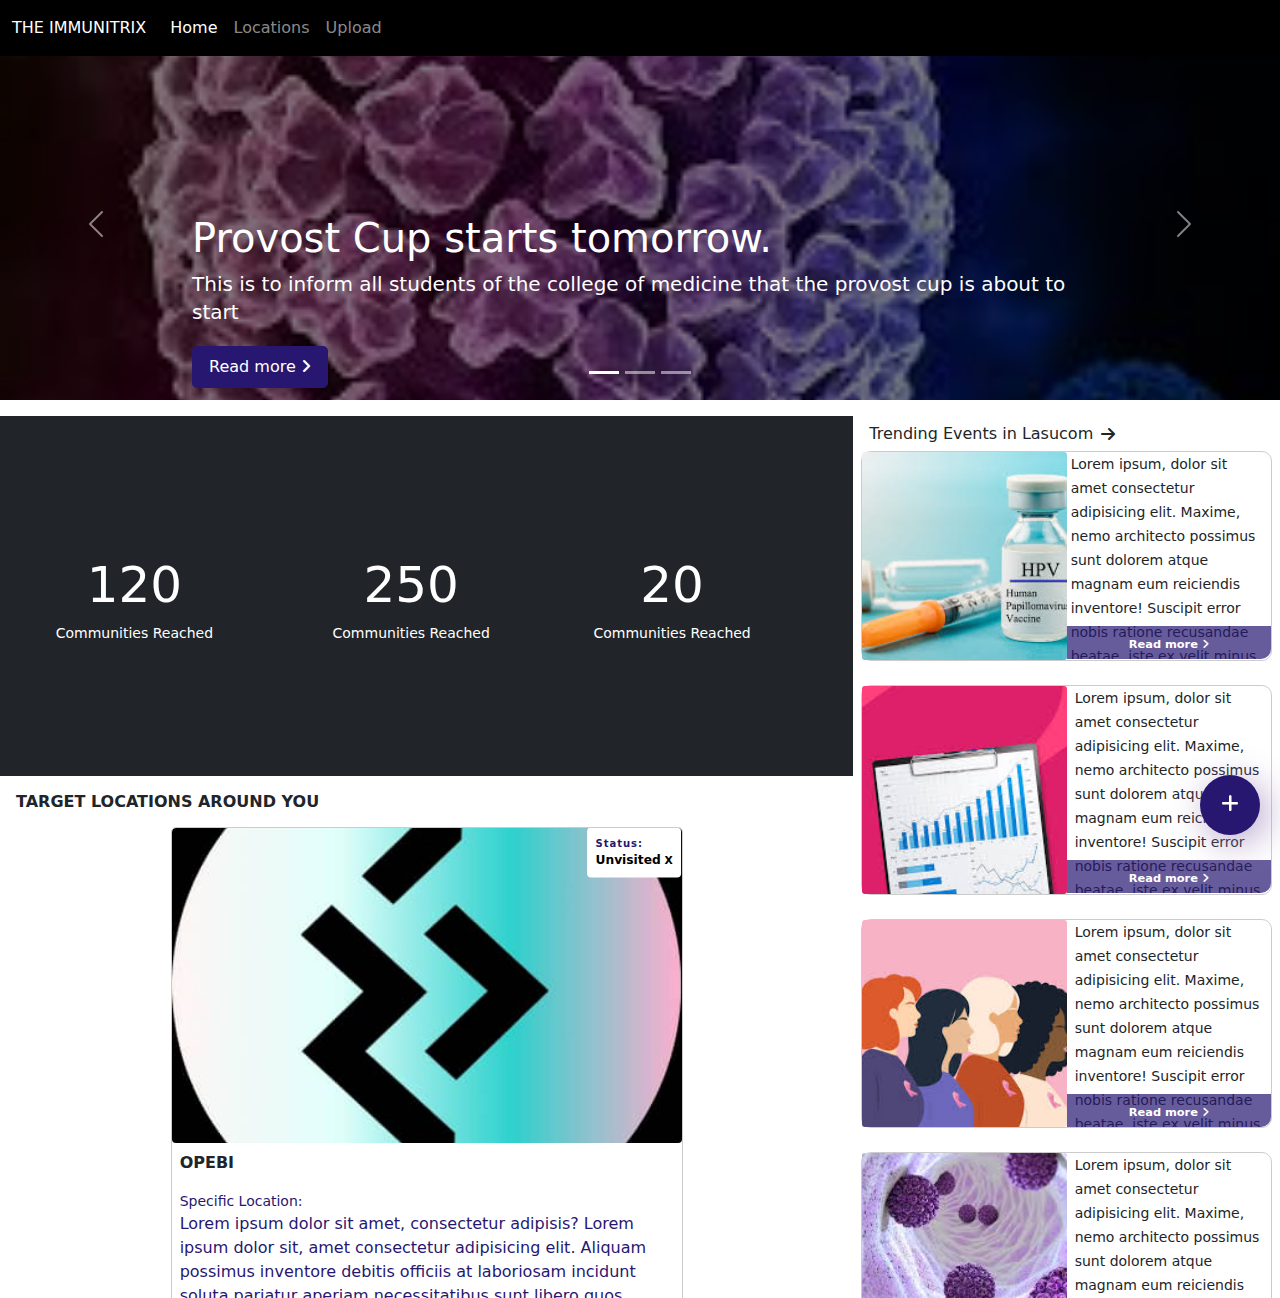
==== commit a12b9834: "Major Update Milestone: 1.0" ====
--- a/index2.html
+++ b/index2.html
@@ -79,13 +79,13 @@
 
 
       <nav
-        style="background-color: #271770"
+        style="background-color: #000000"
         class="navbar navbar-dark navbar-expand-md fixed-top"
       >
         <div class="container-fluid">
         
           <a style="font-size: medium" class="navbar-brand disappear" href="#"
-            >LUCOM-Events</a
+            >THE IMMUNITRIX</a
           >
           <button
             class="navbar-toggler disappear"
@@ -104,10 +104,10 @@
                 <a class="nav-link active" aria-current="page" href="#">Home</a>
               </li>
               <li class="nav-item">
-                <a class="nav-link" href="#event-head">Events</a>
+                <a class="nav-link" href="#event-head">Locations</a>
               </li>
               <li class="nav-item">
-                <a class="nav-link" href="#trend-head">Trending</a>
+                <a class="nav-link" href="#trend-head">Upload</a>
               </li>
             </ul>
           </div>
@@ -145,7 +145,7 @@
 
           <div class="carousel-inner">
             <div
-              style="background-image: url(./ball.jpg)"
+              style="background-image: url(./images/WEBIMAGES/hpv\ dark.jpg)"
               class="carousel-item active slide-img"
             >
               <div class="container">
@@ -170,7 +170,7 @@
             </div>
 
             <div
-              style="background-image: url(./ball.jpg)"
+              style="background-image: url(./images/WEBIMAGES/hpv\ pink\ mole.jpg)"
               class="carousel-item slide-img"
             >
               <div class="container">
@@ -195,7 +195,7 @@
             </div>
 
             <div
-              style="background-image: url(./ball.jpg)"
+              style="background-image: url(./images/WEBIMAGES/cervix\ blue.jpg)"
               class="carousel-item slide-img"
             >
               <div class="container">
@@ -259,7 +259,7 @@
           >
             <div class="trend-content row p-0">
               <div
-                style="background-image: url(./ball.jpg)"
+                style="background-image: url(./images/WEBIMAGES/vaccine\ b.jpg)"
                 class="col-6 trend-img"
               ></div>
               <div class="col-6 trend-text m-0 px-1">
@@ -284,7 +284,7 @@
 
             <div class="trend-content row p-0">
               <div
-                style="background-image: url(./ball.jpg)"
+                style="background-image: url(./images/WEBIMAGES/statistics.jpg)"
                 class="col-6 trend-img"
               ></div>
               <div class="col-6 trend-text m-0 px-2">
@@ -309,7 +309,7 @@
 
             <div class="trend-content row p-0">
               <div
-                style="background-image: url(./ball.jpg)"
+                style="background-image: url(./images/WEBIMAGES/women.jpg)"
                 class="col-6 trend-img"
               ></div>
               <div class="col-6 trend-text m-0 px-2">
@@ -334,7 +334,7 @@
 
             <div class="trend-content row p-0">
               <div
-                style="background-image: url(./ball.jpg)"
+                style="background-image: url(./images/WEBIMAGES/hpv\ purple.jpg)"
                 class="col-6 trend-img"
               ></div>
               <div class="col-6 trend-text m-0 px-2">
@@ -359,7 +359,7 @@
 
             <div class="trend-content row p-0">
               <div
-                style="background-image: url(./ball.jpg)"
+                style="background-image: url(./images/WEBIMAGES/awareness.png)"
                 class="col-6 trend-img"
               ></div>
               <div class="col-6 trend-text m-0 px-2">
@@ -394,9 +394,91 @@
           class="col-sm-8 themed-grid-col order-md-1 event-head p-0 mt- content"
           id="event-head"
         >
+
+        <div style="height: 40vh;" class="bg-dark d-flex align-items-center text-white">
+          <div class="d-flex justify-content-center gap-4 align-items-center p-2 text-white">
+            <div class="d-flex row bg-dark text-center gap-0"><span class="countfont m-0 p-0">120</span><span class="small">Communities Reached</span></div>
+            <div class="d-flex row bg-dark text-center gap-0"><span class="countfont m-0 p-0">250</span><span class="small">Communities Reached</span></div>
+            <div class="d-flex row bg-dark text-center gap-0"><span class="countfont m-0 p-0">20</span><span class="small">Communities Reached</span></div>
+
+
+          </div>
+        </div>
+
+
           <h6 style="padding-left: 1rem" class="pt-3 pb-2 fw-bolder">
-            UPCOMING-EVENTS FEED
+            TARGET LOCATIONS AROUND YOU
           </h6>
+          <div class="event rounded-3 mb-event-5">
+            <div
+              data-bs-toggle="tooltip"
+              data-bs-placement="left"
+              title="Date and Time of Event"
+              class="date bg-white w-auto rounded-2 d-flex flex-column py-2 px-2 fw-bold small"
+            >
+              <span style="letter-spacing: 1px" class="lucom-color event-tiny"
+                >Status:</span
+              >
+              <small>Unvisited<span class="small"> X</span></small>
+            </div>
+
+            <div
+              style="background-image: url(./images/logo/immuneblack.jpeg)"
+              class="event-card rounded"
+            ></div>
+
+            <div class="bottom rounded-3 h-auto">
+              <div class="top d-flex justify-content-start">
+                <div class="event-title-header w-100 bg-white p-2">
+                  <span class="event-title fw-bold text-uppercase"
+                    >OPEBI</span
+                  >
+                </div>
+              </div>
+              <div
+                class="d-flex justify-content-between align-items-center bg-white p-2"
+              >
+                <div class="content-left d-block   ">
+                  <div class="engage d-flex row">
+                    <small> Specific Location:</small>
+                    <small class="small-icon-text">Lorem ipsum dolor sit amet, consectetur adipisis? Lorem ipsum dolor sit, amet consectetur adipisicing elit. Aliquam possimus inventore debitis officiis at laboriosam incidunt soluta pariatur aperiam necessitatibus sunt libero quos, reprehenderit asperiores eum et? Esse, labore doloremque?</small>
+                  </div>
+                  
+                </div>
+              </div>
+
+
+
+              <div class="d-flex align-items-center bg-white p-2">
+                <div class="more">
+                 <a href="https://wa.me/7040815228/?text= Hi, My name is      of Group   . I want to make some enquiry about The Opebi Target"><i
+                    class="small-icon fa far fa-thin fa-message engage-icon"
+                  ></i></a>
+                </div>
+                <div class="content-right d-flex align-items-center gap-lg-4 gap-3 px-2">
+                  <a
+                    href=""
+                    class="btn btn-sm btn-lucom-2 rounded-2"
+                    data-bs-toggle="modal"
+                    data-bs-target="#modalSheet"
+                    ><small 
+                      > Nearest PHC
+                      <i
+                        class="fa fa-angle-right"
+                        aria-hidden="true"
+                      ></i></small
+                  ></a>
+                </div>
+                 </div>
+
+             
+              <div class="bg-white m-0 px-2 time-posted d-flex justify-content-between align-items-center">
+                <p class="text-muted event-txt-sm">Pending</p>
+                <p class="text-muted event-txt-sm"><span><i>Ikeja, Lagos State</i></span></p>
+              </div>
+            </div>
+          </div>
+
           <div class="event rounded-3 mb-event-5">
             <div
               data-bs-toggle="tooltip"
@@ -407,7 +489,7 @@
               <span style="letter-spacing: 1px" class="lucom-color event-tiny"
                 >Happening On:</span
               >
-              <small>December 29<span class="small">, 7:30pm</span></small>
+              <small>May 29<span class="small">, 12:59pm</span></small>
             </div>
 
             <div
@@ -452,68 +534,6 @@
                   ></a>
                 </div>
               </div>
-              <div class="bg-white m-0 px-2 time-posted d-flex justify-content-between align-items-center">
-                <p class="text-muted event-txt-sm">Posted 3 mins ago</p>
-                <p class="text-muted event-txt-sm"><span><i>{portfolio badge}</i></span></p>
-              </div>
-            </div>
-          </div>
-
-          <div class="event rounded-3 mb-event-5">
-            <div
-              data-bs-toggle="tooltip"
-              data-bs-placement="left"
-              title="Date and Time of Event"
-              class="date bg-white w-auto rounded-2 d-flex flex-column py-2 px-2 fw-bold small"
-            >
-              <span style="letter-spacing: 1px" class="lucom-color event-tiny"
-                >Happening On:</span
-              >
-              <small>May 29<span class="small">, 12:59pm</span></small>
-            </div>
-
-            <div
-              style="background-image: url(./ball.jpg)"
-              class="event-card rounded"
-            ></div>
-
-            <div class="bottom rounded-3 h-auto">
-              <div class="top d-flex justify-content-start">
-                <div class="event-title-header w-100 bg-white p-2">
-                  <span class="event-title fw-bold text-uppercase"
-                    >NIGERIAN INDEPENDENCE DAY</span
-                  >
-                </div>
-              </div>
-              <div
-                class="d-flex justify-content-between align-items-center bg-white p-2"
-              >
-                <div class="content-left d-flex gap-lg-4 gap-3 px-2">
-                  <div class="engage d-flex gap-1 align-items-center">
-                    <i class="small-icon fa far fa-thin fa-heart like-icon"></i
-                    ><span class="small-icon-text">100</span>
-                  </div>
-                  <div class="more">
-                    <i
-                      class="small-icon fa far fa-thin fa-message engage-icon"
-                    ></i>
-                  </div>
-                </div>
-                <div class="content-right d-flex align-items-center gap-1">
-                  <a
-                    href=""
-                    class="btn btn-sm btn-lucom-2 rounded-2"
-                    data-bs-toggle="modal"
-                    data-bs-target="#modalSheet"
-                    ><small
-                      >See Event details
-                      <i
-                        class="fa fa-angle-right"
-                        aria-hidden="true"
-                      ></i></small
-                  ></a>
-                </div>
-              </div>
               <div class="bg-white m-0 px-2 d-flex justify-content-between align-items-center time-posted">
                 <p class="text-muted event-txt-sm">Posted 3 mins ago</p>
                 <p class="text-muted event-txt-sm"><span><i>{portfolio badge}</i></span></p>
@@ -574,7 +594,7 @@
         <div class="modal-content rounded-4 shadow">
           <div class="modal-header border-bottom-0">
             <h1 class="modal-title fs-5 lucom-color">
-              NIGERIAN INDEPENDENCE DAY
+              {TITLE}
             </h1>
             <button
               type="button"
--- a/style.css
+++ b/style.css
@@ -27,7 +27,9 @@
  }
 
 
-
+.countfont {
+  font-size: 50px;
+}
 
 
 
@@ -110,7 +112,7 @@
 width: 100px;
 height: 100px;
 border-radius: 50%;
-background-image: url(./ball.jpg);
+background-image: url(./images/logo/immuneblack.jpeg);
 background-position: center;
 background-repeat: no-repeat;
 background-size: cover;
@@ -149,6 +151,8 @@
   width: auto;
   margin: 0;
   height: auto;
+  padding: 0;
+  border: none;
  
 }
 
